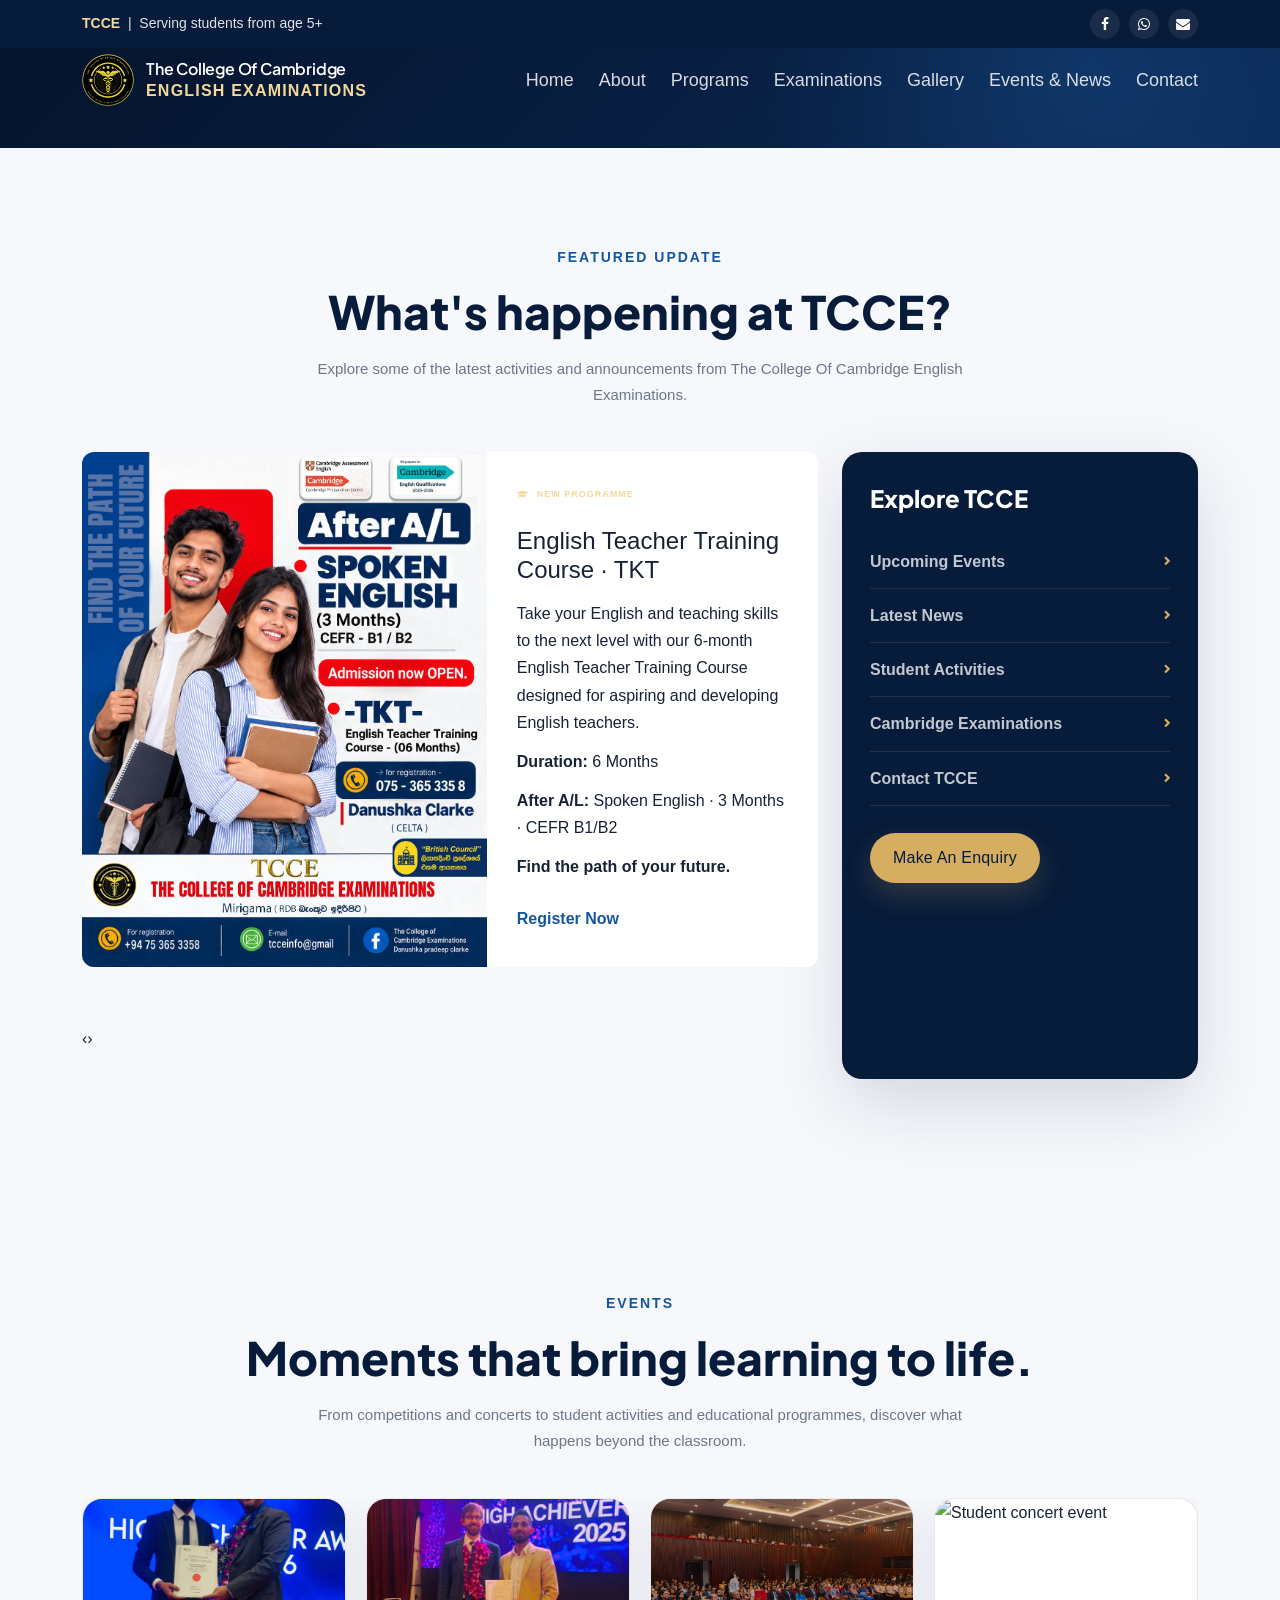
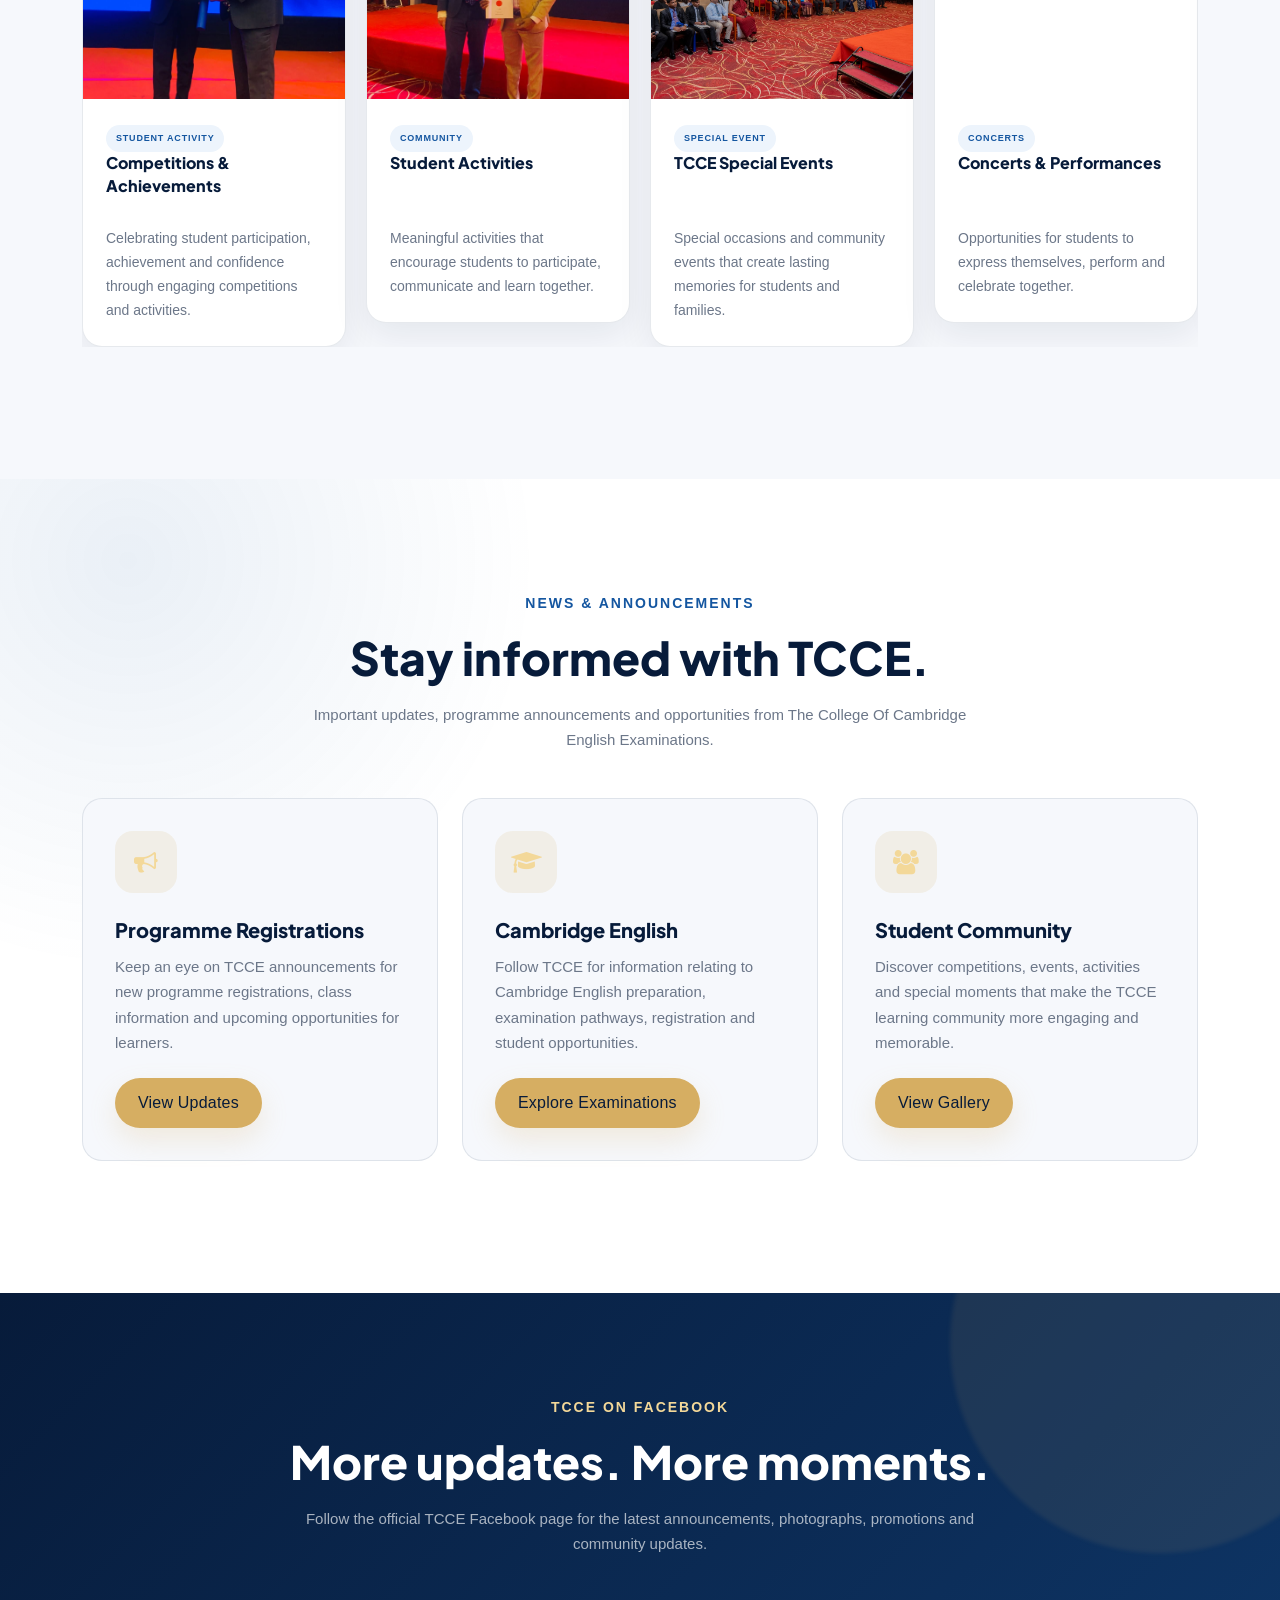
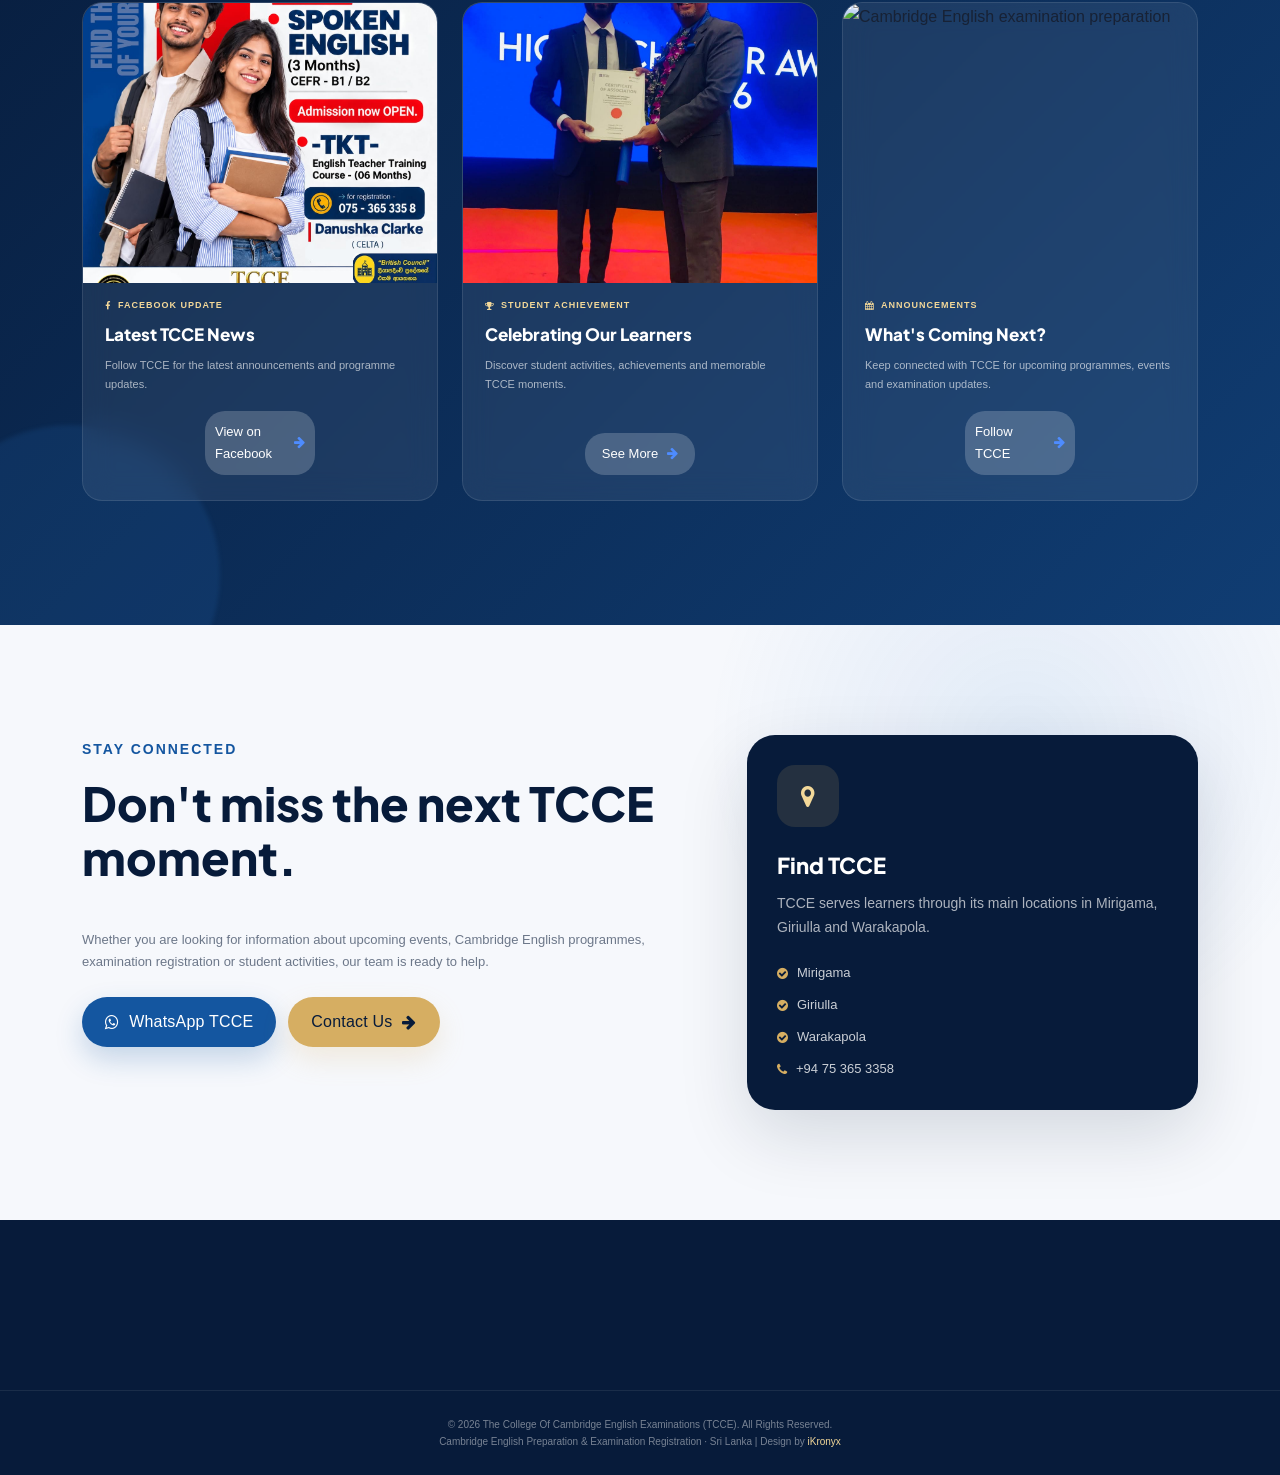
==== event-news.html @ 03261f12 "update-deploy-2" ====
<!doctype html>
<html lang="en">
  <head>
    <meta charset="UTF-8" />

    <meta
      name="viewport"
      content="width=device-width, initial-scale=1, shrink-to-fit=no"
    />

    <meta
      name="description"
      content="Latest events, news, announcements and activities from The College Of Cambridge English Examinations (TCCE), Sri Lanka."
    />

    <meta
      name="keywords"
      content="TCCE events, TCCE news, Cambridge English Sri Lanka, Cambridge examinations Mirigama, TCCE events Sri Lanka"
    />

    <meta
      name="author"
      content="The College Of Cambridge English Examinations"
    />

    <meta
      property="og:title"
      content="Events & News | The College Of Cambridge English Examinations"
    />

    <meta
      property="og:description"
      content="Stay updated with the latest TCCE events, announcements, student activities and Cambridge English examination news."
    />

    <meta property="og:type" content="website" />

    <meta property="og:url" content="https://tcce.lk/events-news.html" />

    <title>Events & News | The College Of Cambridge English Examinations</title>

    <!-- Google Font -->
    <link
      href="https://fonts.googleapis.com/css2?family=Manrope:wght@400;500;600;700;800&family=Plus+Jakarta+Sans:wght@500;600;700;800&display=swap"
      rel="stylesheet"
    />

    <!-- Bootstrap -->
    <link href="css/bootstrap.min.css" rel="stylesheet" />

    <!-- Font Awesome -->
    <link rel="stylesheet" href="css/fontawesome.css" />

    <!-- Owl Carousel -->
    <link rel="stylesheet" href="css/owl.css" />

    <!-- Lightbox -->
    <link rel="stylesheet" href="css/lightbox.css" />

    <!-- Existing TCCE Styles -->
    <link rel="stylesheet" href="css/style.css" />
  </head>

  <body>
    <!-- =========================================================
     TOP BAR
========================================================= -->

    <div class="sub-header">
      <div class="container">
        <div class="row align-items-center">
          <div class="col-lg-8 col-sm-8">
            <div class="left-content">
              <p>
                <strong>TCCE</strong>
                &nbsp;|&nbsp; Serving students from age 5+
              </p>
            </div>
          </div>

          <div class="col-lg-4 col-sm-4">
            <div class="right-icons">
              <ul>
                <li>
                  <a
                    href="https://www.facebook.com/p/The-College-Of-Cambridge-English-Examinations-100087502778471/"
                    target="_blank"
                    aria-label="Facebook"
                  >
                    <i class="fa fa-facebook"></i>
                  </a>
                </li>

                <li>
                  <a
                    href="https://wa.me/94753653358"
                    target="_blank"
                    aria-label="WhatsApp"
                  >
                    <i class="fa fa-whatsapp"></i>
                  </a>
                </li>

                <li>
                  <a href="mailto:info@tcce.lk" aria-label="Email">
                    <i class="fa fa-envelope"></i>
                  </a>
                </li>
              </ul>
            </div>
          </div>
        </div>
      </div>
    </div>

    <!-- =========================================================
     HEADER
========================================================= -->

    <header class="header-area header-sticky">
      <div class="container">
        <div class="row">
          <div class="col-12">
            <nav class="main-nav">
              <a href="index.html#top" class="logo">
                <img src="images/tcce-logo.png" alt="TCCE Logo" />

                <span class="logo-text">
                  <strong>The College Of Cambridge</strong>
                  <span>English Examinations</span>
                </span>
              </a>

              <ul class="nav">
                <li>
                  <a href="index.html#top">Home</a>
                </li>

                <li>
                  <a href="index.html#about">About</a>
                </li>

                <li>
                  <a href="index.html#programs">Programs</a>
                </li>

                <li>
                  <a href="index.html#examinations">Examinations</a>
                </li>

                <li>
                  <a href="index.html#gallery">Gallery</a>
                </li>

                <li>
                  <a href="event-news.html" class="active"> Events & News </a>
                </li>

                <li>
                  <a href="index.html#contact">Contact</a>
                </li>
              </ul>

              <a class="menu-trigger">
                <span>Menu</span>
              </a>
            </nav>
          </div>
        </div>
      </div>
    </header>

    <!-- =========================================================
     PAGE HERO
========================================================= -->

    <section class="section main-banner-secondary" id="top" data-section="top">
      <div class="video-overlay header-text">
        <div class="container">
          <div class="row">
            <div class="col-lg-12">
              <div class="caption"></div>
            </div>
          </div>
        </div>
      </div>
    </section>

    <!-- =========================================================
     FEATURE STRIP
========================================================= -->

    <!-- =========================================================
     FEATURED UPDATE
========================================================= -->

    <section class="upcoming-meetings" id="featured">
      <div class="container">
        <div class="row">
          <div class="col-lg-12">
            <div class="section-heading center-heading">
              <div class="eyebrow">Featured Update</div>

              <h2>What's happening at TCCE?</h2>

              <p>
                Explore some of the latest activities and announcements from The
                College Of Cambridge English Examinations.
              </p>
            </div>
          </div>

          <div class="col-lg-12">
            <div class="row">
              <div class="col-lg-8">
                <div class="promo-carousel owl-carousel">
                  <!-- Slide 1 -->
                  <div class="promo-carousel-item">
                    <div class="promo-carousel-image">
                      <img
                        src="images/for-you-1.jpg"
                        alt="English Teacher Training Course TKT"
                      />
                    </div>

                    <div class="promo-carousel-content">
                      <div class="promo-badge">
                        <i class="fa fa-graduation-cap"></i>
                        New Programme
                      </div>

                      <h4>English Teacher Training Course · TKT</h4>

                      <p>
                        Take your English and teaching skills to the next level
                        with our 6-month English Teacher Training Course
                        designed for aspiring and developing English teachers.
                      </p>

                      <p><strong>Duration:</strong> 6 Months</p>

                      <p>
                        <strong>After A/L:</strong> Spoken English · 3 Months ·
                        CEFR B1/B2
                      </p>

                      <p>
                        <strong>Find the path of your future.</strong>
                      </p>

                      <a
                        class="facebook-button-event"
                        href="https://wa.me/94753653358?text=Hi%20TCCE%2C%20I%20am%20interested%20in%20the%20English%20Teacher%20Training%20Course%20TKT."
                        target="_blank"
                      >
                        Register Now
                      </a>
                    </div>
                  </div>

                  <!-- Slide 2 -->
                  <div class="promo-carousel-item">
                    <div class="promo-carousel-image">
                      <img
                        src="images/for-you-2.jpg"
                        alt="2026 Cambridge English Assessment registrations"
                      />
                    </div>

                    <div class="promo-carousel-content">
                      <div class="promo-badge">
                        <i class="fa fa-certificate"></i>
                        2026 Registrations
                      </div>

                      <h4>2026 Cambridge English Assessment</h4>

                      <p>
                        <strong>New Registrations Now Open!</strong>
                      </p>

                      <p>
                        Give your child the perfect start with Cambridge English
                        programmes from age 5 and above.
                      </p>

                      <p>
                        We make learning English fun, engaging, and effective
                        with proven teaching methods that build confidence and
                        skills for life.
                      </p>

                      <a
                        class="facebook-button-event"
                        href="https://wa.me/94753653358?text=Hi%20TCCE%2C%20I%20would%20like%20to%20register%20for%20the%202026%20Cambridge%20English%20Assessment."
                        target="_blank"
                      >
                        Register Now
                      </a>
                    </div>
                  </div>

                  <!-- Slide 3 -->
                  <div class="promo-carousel-item">
                    <div class="promo-carousel-image">
                      <img
                        src="images/for-you-3.jpg"
                        alt="Cambridge Exam Specialist"
                      />
                    </div>

                    <div class="promo-carousel-content">
                      <div class="promo-badge">
                        <i class="fa fa-star"></i>
                        Cambridge Exam Specialist
                      </div>

                      <h4>Cambridge Exam Specialist</h4>

                      <p>Over 10 years teaching FCE, CAE and CPE</p>

                      <p>Free grammar hacks &amp; speaking drills</p>

                      <p>Join my next masterclass!</p>

                      <p>Unlock Cambridge Success</p>

                      <a
                        class="facebook-button-event"
                        href="https://wa.me/94753653358?text=Hi%20TCCE%2C%20I%20am%20interested%20in%20the%20Cambridge%20Exam%20Specialist%20masterclass."
                        target="_blank"
                      >
                        Register Now
                      </a>
                    </div>
                  </div>
                </div>
              </div>

              <div class="col-lg-4">
                <div class="categories">
                  <h4>Explore TCCE</h4>

                  <ul>
                    <li>
                      <a href="#events">Upcoming Events</a>
                    </li>

                    <li>
                      <a href="#news">Latest News</a>
                    </li>

                    <li>
                      <a href="index.html#gallery">Student Activities</a>
                    </li>

                    <li>
                      <a href="index.html#examinations">
                        Cambridge Examinations
                      </a>
                    </li>

                    <li>
                      <a href="index.html#contact"> Contact TCCE </a>
                    </li>
                  </ul>

                  <div class="main-button-yellow">
                    <a href="index.html#contact"> Make An Enquiry </a>
                  </div>
                </div>
              </div>
            </div>
          </div>
        </div>
      </div>
    </section>

    <!-- =========================================================
     EVENTS
========================================================= -->

    <section class="our-courses" id="events">
      <div class="container">
        <div class="row">
          <div class="col-lg-12">
            <div class="section-heading center-heading">
              <div class="eyebrow">Events</div>

              <h2>Moments that bring learning to life.</h2>

              <p>
                From competitions and concerts to student activities and
                educational programmes, discover what happens beyond the
                classroom.
              </p>
            </div>
          </div>

          <div class="col-lg-12">
            <div class="owl-courses-item owl-carousel">
              <!-- Event 01 -->

              <div class="item">
                <img
                  src="images/img-achive-1.jpg"
                  alt="TCCE student competition"
                />

                <div class="down-content">
                  <span class="course-tag"> Student Activity </span>

                  <h4>Competitions & Achievements</h4>

                  <p class="course-description">
                    Celebrating student participation, achievement and
                    confidence through engaging competitions and activities.
                  </p>
                </div>
              </div>

              <!-- Event 02 -->

              <div class="item">
                <img
                  src="images/image-achive-2.jpg"
                  alt="TCCE student activity"
                />

                <div class="down-content">
                  <span class="course-tag"> Community </span>

                  <h4>Student Activities</h4>

                  <p class="course-description">
                    Meaningful activities that encourage students to
                    participate, communicate and learn together.
                  </p>
                </div>
              </div>

              <!-- Event 03 -->

              <div class="item">
                <img src="images/img-achive-3.jpg" alt="TCCE special event" />

                <div class="down-content">
                  <span class="course-tag"> Special Event </span>

                  <h4>TCCE Special Events</h4>

                  <p class="course-description">
                    Special occasions and community events that create lasting
                    memories for students and families.
                  </p>
                </div>
              </div>

              <!-- Event 04 -->

              <div class="item">
                <img
                  src="https://images.unsplash.com/photo-1506157786151-b8491531f063?auto=format&fit=crop&w=1000&q=85"
                  alt="Student concert event"
                />

                <div class="down-content">
                  <span class="course-tag"> Concerts </span>

                  <h4>Concerts & Performances</h4>

                  <p class="course-description">
                    Opportunities for students to express themselves, perform
                    and celebrate together.
                  </p>
                </div>
              </div>

              <!-- Event 05 -->

              <div class="item">
                <img
                  src="https://images.unsplash.com/photo-1524368535928-5b5e00ddc76b?auto=format&fit=crop&w=1000&q=85"
                  alt="TCCE student event"
                />

                <div class="down-content">
                  <span class="course-tag"> Activities </span>

                  <h4>Learning Beyond Class</h4>

                  <p class="course-description">
                    Interactive experiences that complement classroom learning
                    and encourage confidence.
                  </p>
                </div>
              </div>
            </div>
          </div>
        </div>
      </div>
    </section>

    <!-- =========================================================
     NEWS
========================================================= -->

    <section class="apply-now" id="news">
      <div class="container">
        <div class="row">
          <div class="col-lg-12">
            <div class="section-heading center-heading">
              <div class="eyebrow">News & Announcements</div>

              <h2>Stay informed with TCCE.</h2>

              <p>
                Important updates, programme announcements and opportunities
                from The College Of Cambridge English Examinations.
              </p>
            </div>
          </div>

          <!-- News 01 -->

          <div class="col-lg-4">
            <div class="item">
              <div class="achievement-icon">
                <i class="fa fa-bullhorn"></i>
              </div>

              <h3>Programme Registrations</h3>

              <p>
                Keep an eye on TCCE announcements for new programme
                registrations, class information and upcoming opportunities for
                learners.
              </p>

              <div class="main-button-yellow">
                <a
                  href="https://www.facebook.com/p/The-College-Of-Cambridge-English-Examinations-100087502778471/"
                  target="_blank"
                >
                  View Updates
                </a>
              </div>
            </div>
          </div>

          <!-- News 02 -->

          <div class="col-lg-4">
            <div class="item">
              <div class="achievement-icon">
                <i class="fa fa-graduation-cap"></i>
              </div>

              <h3>Cambridge English</h3>

              <p>
                Follow TCCE for information relating to Cambridge English
                preparation, examination pathways, registration and student
                opportunities.
              </p>

              <div class="main-button-yellow">
                <a href="index.html#examinations"> Explore Examinations </a>
              </div>
            </div>
          </div>

          <!-- News 03 -->

          <div class="col-lg-4">
            <div class="item">
              <div class="achievement-icon">
                <i class="fa fa-users"></i>
              </div>

              <h3>Student Community</h3>

              <p>
                Discover competitions, events, activities and special moments
                that make the TCCE learning community more engaging and
                memorable.
              </p>

              <div class="main-button-yellow">
                <a href="index.html#gallery"> View Gallery </a>
              </div>
            </div>
          </div>
        </div>
      </div>
    </section>

    <!-- =========================================================
     FACEBOOK UPDATES
========================================================= -->

    <section class="facebook-promo">
      <div class="container">
        <div class="row">
          <div class="col-lg-12">
            <div class="section-heading center-heading">
              <div class="eyebrow" style="color: #f3d899">TCCE On Facebook</div>

              <h2>More updates. More moments.</h2>

              <p>
                Follow the official TCCE Facebook page for the latest
                announcements, photographs, promotions and community updates.
              </p>
            </div>
          </div>

          <!-- Facebook Card 01 -->

          <div class="col-lg-4 mb-4">
            <div class="promo-card">
              <div class="promo-card-image">
                <img src="images/fb-post.jpg" alt="TCCE Facebook update" />
              </div>

              <div class="promo-card-content">
                <div class="promo-badge">
                  <i class="fa fa-facebook"></i>
                  Facebook Update
                </div>

                <h4>Latest TCCE News</h4>

                <p>
                  Follow TCCE for the latest announcements and programme
                  updates.
                </p>

                <a
                  class="facebook-button"
                  href="https://www.facebook.com/p/The-College-Of-Cambridge-English-Examinations-100087502778471/"
                  target="_blank"
                >
                  View on Facebook
                  <i class="fa fa-arrow-right"></i>
                </a>
              </div>
            </div>
          </div>

          <!-- Facebook Card 02 -->

          <div class="col-lg-4 mb-4">
            <div class="promo-card">
              <div class="promo-card-image">
                <img
                  src="images/img-achive-1.jpg"
                  alt="TCCE student achievement"
                />
              </div>

              <div class="promo-card-content">
                <div class="promo-badge">
                  <i class="fa fa-trophy"></i>
                  Student Achievement
                </div>

                <h4>Celebrating Our Learners</h4>

                <p>
                  Discover student activities, achievements and memorable TCCE
                  moments.
                </p>

                <a
                  class="facebook-button"
                  href="https://www.facebook.com/p/The-College-Of-Cambridge-English-Examinations-100087502778471/"
                  target="_blank"
                >
                  See More
                  <i class="fa fa-arrow-right"></i>
                </a>
              </div>
            </div>
          </div>

          <!-- Facebook Card 03 -->

          <div class="col-lg-4 mb-4">
            <div class="promo-card">
              <div class="promo-card-image">
                <img
                  src="https://images.unsplash.com/photo-1434030216411-0b793f4b4173?auto=format&fit=crop&w=1000&q=85"
                  alt="Cambridge English examination preparation"
                />
              </div>

              <div class="promo-card-content">
                <div class="promo-badge">
                  <i class="fa fa-calendar"></i>
                  Announcements
                </div>

                <h4>What's Coming Next?</h4>

                <p>
                  Keep connected with TCCE for upcoming programmes, events and
                  examination updates.
                </p>

                <a
                  class="facebook-button"
                  href="https://www.facebook.com/p/The-College-Of-Cambridge-English-Examinations-100087502778471/"
                  target="_blank"
                >
                  Follow TCCE
                  <i class="fa fa-arrow-right"></i>
                </a>
              </div>
            </div>
          </div>
        </div>
      </div>
    </section>

    <!-- =========================================================
     CTA / CONTACT
========================================================= -->

    <section class="our-facts">
      <div class="container">
        <div class="row">
          <div class="col-lg-7">
            <div class="facts-intro">
              <div class="section-heading">
                <div class="eyebrow">Stay Connected</div>

                <h2>Don't miss the next TCCE moment.</h2>
              </div>

              <p>
                Whether you are looking for information about upcoming events,
                Cambridge English programmes, examination registration or
                student activities, our team is ready to help.
              </p>

              <div class="hero-buttons mt-4">
                <a
                  href="https://wa.me/94753653358"
                  target="_blank"
                  class="primary-btn"
                >
                  <i class="fa fa-whatsapp"></i>
                  WhatsApp TCCE
                </a>

                <a href="index.html#contact" class="secondary-btn">
                  Contact Us
                  <i class="fa fa-arrow-right"></i>
                </a>
              </div>
            </div>
          </div>

          <div class="col-lg-5 align-self-center">
            <div class="achievement-card">
              <div class="achievement-icon">
                <i class="fa fa-map-marker"></i>
              </div>

              <h3>Find TCCE</h3>

              <p>
                TCCE serves learners through its main locations in Mirigama,
                Giriulla and Warakapola.
              </p>

              <div class="achievement-points">
                <div class="achievement-point">
                  <i class="fa fa-check-circle"></i>
                  <span>Mirigama</span>
                </div>

                <div class="achievement-point">
                  <i class="fa fa-check-circle"></i>
                  <span>Giriulla</span>
                </div>

                <div class="achievement-point">
                  <i class="fa fa-check-circle"></i>
                  <span>Warakapola</span>
                </div>

                <div class="achievement-point">
                  <i class="fa fa-phone"></i>
                  <span>+94 75 365 3358</span>
                </div>
              </div>
            </div>
          </div>
        </div>
      </div>
    </section>

    <!-- =========================================================
     FOOTER
========================================================= -->

    <section class="contact-us">
      <div class="footer">
        <div class="container">
          <p>
            © 2026 The College Of Cambridge English Examinations (TCCE). All
            Rights Reserved.
            <br />
            Cambridge English Preparation & Examination Registration · Sri Lanka
            | Design by
            <a href="https://ikronyx.com" target="_blank"> iKronyx</a>
          </p>
        </div>
      </div>
    </section>

    <!-- =========================================================
     FLOATING FACEBOOK PROMOTION
========================================================= -->

    <!-- =========================================================
     SCRIPTS
========================================================= -->

    <script src="js/jquery.min.js"></script>
    <script src="vendor/bootstrap/js/bootstrap.bundle.min.js"></script>
    <script src="js/owl-carousel.js"></script>
    <script src="js/lightbox.js"></script>
    <script src="js/main.js"></script>
  </body>
</html>
---- css/style.css ----
:root {
  --navy: #071b3a;
  --navy-2: #0c2d5a;
  --blue: #1456a0;
  --blue-light: #2d79ce;
  --gold: #d6ae62;
  --gold-light: #f3d899;
  --white: #ffffff;
  --off-white: #f6f8fc;
  --text: #182235;
  --muted: #6c7789;
  --border: rgba(13, 42, 81, 0.1);
  --shadow-sm: 0 12px 35px rgba(9, 25, 53, 0.08);
  --shadow-lg: 0 25px 70px rgba(9, 25, 53, 0.14);
  --radius: 20px;
  --transition: all 0.35s ease;
}

* {
  box-sizing: border-box;
}

html {
  scroll-behavior: smooth;
}

body {
  margin: 0;
  font-family: "Lato", sans-serif;
  font-weight: 400;
  color: var(--text);
  background: var(--white);
  line-height: 1.7;
  overflow-x: hidden;
}

a {
  text-decoration: none;
  transition: var(--transition);
}

img {
  max-width: 100%;
  display: block;
}

button,
input,
textarea {
  font-family: inherit;
}

.container {
  position: relative;
  z-index: 2;
}

/* ----------------------------------
           GLOBAL
        ---------------------------------- */

.section-heading {
  margin-bottom: 45px;
}

.section-heading .eyebrow {
  display: inline-flex;
  align-items: center;
  gap: 10px;
  color: var(--blue);
  font-size: 14px;
  font-weight: 800;
  letter-spacing: 2px;
  text-transform: uppercase;
  margin-bottom: 14px;
}

/* .section-heading .eyebrow::before {
  content: "";
  width: 32px;
  height: 2px;
  background: var(--gold);
} */

.section-heading h2 {
  margin: 0;
  color: var(--navy);
  font-family: "Plus Jakarta Sans", sans-serif;
  font-size: clamp(30px, 5vw, 46px);
  line-height: 1.18;
  font-weight: 800;
}

.section-heading p {
  max-width: 700px;
  color: var(--muted);
  margin: 18px auto 0;
  font-size: 15px;
}

.center-heading {
  text-align: center;
}

.main-button-red,
.main-button-yellow {
  display: inline-block;
}

.main-button-red a,
.main-button-yellow a,
.primary-btn,
.secondary-btn {
  display: inline-flex;
  align-items: center;
  justify-content: center;
  gap: 10px;
  min-height: 50px;
  padding: 0 23px;
  border-radius: 999px;
  font-size: 16px;
  font-weight: 500;
  letter-spacing: 0.2px;
  transition: var(--transition);
}

.main-button-red a,
.primary-btn {
  color: var(--white);
  background: var(--blue);
  box-shadow: 0 12px 28px rgba(20, 86, 160, 0.22);
}

.main-button-red a:hover,
.primary-btn:hover {
  background: var(--navy);
  color: var(--white);
  transform: translateY(-2px);
}

.main-button-yellow a,
.secondary-btn {
  color: var(--navy);
  background: var(--gold);
  box-shadow: 0 12px 28px rgba(214, 174, 98, 0.2);
}

.main-button-yellow a:hover,
.secondary-btn:hover {
  color: var(--navy);
  background: var(--gold-light);
  transform: translateY(-2px);
}

/* ----------------------------------
           TOP BAR
        ---------------------------------- */

.sub-header {
  background: var(--navy);
  color: rgba(255, 255, 255, 0.88);
  padding: 9px 0;
  font-size: 14px;
}

.sub-header .left-content p {
  margin: 0;
}

.sub-header .left-content strong {
  color: var(--gold-light);
}

.sub-header .right-icons {
  text-align: right;
}

.sub-header .right-icons ul {
  list-style: none;
  padding: 0;
  margin: 0;
  display: inline-flex;
  gap: 9px;
}

.sub-header .right-icons li a {
  display: inline-flex;
  align-items: center;
  justify-content: center;
  width: 30px;
  height: 30px;
  border-radius: 50%;
  color: var(--white);
  background: rgba(255, 255, 255, 0.08);
}

.sub-header .right-icons li a:hover {
  background: var(--gold);
  color: var(--navy);
}

/* ----------------------------------
           HEADER
        ---------------------------------- */

.header-area {
  position: absolute;
  left: 0;
  top: 40px;
  width: 100%;
  z-index: 99;
  padding: 14px 0;
  transition: var(--transition);
}

.header-area.sticky {
  position: fixed;
  top: 0;
  background: rgba(7, 27, 58, 0.96);
  backdrop-filter: blur(14px);
  box-shadow: 0 10px 30px rgba(0, 0, 0, 0.1);
}

.main-nav {
  display: flex;
  align-items: center;
  justify-content: space-between;
}

.main-nav .logo {
  display: flex;
  align-items: center;
  gap: 12px;
  flex-shrink: 0;
  color: var(--white);
}

.main-nav .logo img {
  width: 52px;
  height: 52px;
  object-fit: contain;
  display: block;
}

.main-nav .logo-text {
  display: flex;
  flex-direction: column;
  line-height: 1.15;
}

.main-nav .logo-text strong {
  color: var(--white);
  font-family: "Plus Jakarta Sans", sans-serif;
  font-size: 16px;
  font-weight: 600;
  letter-spacing: -0.2px;
}

.main-nav .logo-text span {
  margin-top: 4px;
  color: var(--gold-light);
  font-size: 16px;
  font-weight: 600;
  letter-spacing: 1.2px;
  text-transform: uppercase;
}

.main-nav .logo small {
  color: var(--gold-light);
  font-size: 8px;
  font-weight: 800;
  letter-spacing: 1.6px;
  text-transform: uppercase;
  margin-top: 5px;
}

.main-nav .nav {
  display: flex;
  align-items: center;
  gap: 25px;
  margin: 0;
}

.main-nav .nav li {
  position: relative;
  list-style: none;
}

.main-nav .nav li a {
  color: rgba(255, 255, 255, 0.84);
  font-size: 18px;
  font-weight: 500;
  padding: 9px 0;
}

.main-nav .nav li a:hover,
.main-nav .nav li a.active {
  color: var(--white);
}

.main-nav .nav li a.active::after {
  content: "";
  position: absolute;
  bottom: 0;
  left: 0;
  width: 20px;
  height: 2px;
  border-radius: 999px;
  background: var(--gold);
}

.menu-trigger {
  display: none;
  color: var(--white);
  cursor: pointer;
}

/* ----------------------------------
           HERO
        ---------------------------------- */

.main-banner {
  position: relative;
  min-height: 760px;
  display: flex;
  align-items: center;
  overflow: hidden;
  background:
    radial-gradient(
      circle at 85% 20%,
      rgba(45, 121, 206, 0.22),
      transparent 30%
    ),
    linear-gradient(135deg, #06142d, #092854);
}

.main-banner-secondary {
  position: relative;
  min-height: 100px;
  display: flex;
  align-items: center;
  overflow: hidden;
  background:
    radial-gradient(
      circle at 85% 20%,
      rgba(45, 121, 206, 0.22),
      transparent 30%
    ),
    linear-gradient(135deg, #06142d, #092854);
}

.main-banner #bg-video {
  position: absolute;
  inset: 0;
  width: 100%;
  height: 100%;
  object-fit: cover;
  opacity: 0.38;
}

.main-banner::after {
  content: "";
  position: absolute;
  inset: 0;
  background: linear-gradient(
    90deg,
    rgba(5, 19, 43, 0.92) 0%,
    rgba(5, 19, 43, 0.72) 46%,
    rgba(5, 19, 43, 0.28) 100%
  );
  z-index: 1;
}

.video-overlay {
  position: relative;
  width: 100%;
  z-index: 2;
  padding-top: 70px;
}

.hero-badge {
  display: inline-flex;
  align-items: center;
  gap: 10px;
  padding: 8px 14px;
  border: 1px solid rgba(255, 255, 255, 0.18);
  border-radius: 999px;
  background: rgba(255, 255, 255, 0.07);
  color: var(--gold-light);
  font-size: 10px;
  font-weight: 800;
  letter-spacing: 1.4px;
  text-transform: uppercase;
  backdrop-filter: blur(8px);
  margin-bottom: 20px;
}

.hero-badge i {
  color: var(--gold);
}

.caption h6 {
  color: var(--gold-light);
  font-size: 13px;
  font-weight: 800;
  letter-spacing: 2.2px;
  text-transform: uppercase;
  margin-bottom: 16px;
}

.caption h2 {
  color: var(--white);
  font-family: "Plus Jakarta Sans", sans-serif;
  font-size: clamp(40px, 8vw, 78px);
  line-height: 1.02;
  max-width: 880px;
  margin-bottom: 22px;
  font-weight: 800;
  letter-spacing: -2px;
}

.caption h2 span {
  color: var(--gold-light);
}

.caption p {
  color: rgba(255, 255, 255, 0.78);
  max-width: 700px;
  font-size: 16px;
  margin-bottom: 30px;
}

.hero-buttons {
  display: flex;
  flex-wrap: wrap;
  gap: 12px;
}

.hero-meta {
  display: flex;
  flex-wrap: wrap;
  gap: 22px;
  margin-top: 42px;
}

.hero-meta-item {
  display: flex;
  align-items: center;
  gap: 10px;
  color: rgba(255, 255, 255, 0.84);
  font-size: 14px;
  font-weight: 500;
}

.hero-meta-item i {
  color: var(--gold);
  font-size: 14px;
}

/* ----------------------------------
           FEATURE STRIP
        ---------------------------------- */

.services {
  position: relative;
  margin-top: -70px;
  z-index: 5;
  padding-bottom: 25px;
}

.owl-service-item .item {
  background: rgba(255, 255, 255, 0.98);
  border: 1px solid var(--border);
  border-radius: var(--radius);
  padding: 27px 24px;
  min-height: 230px;
  /* box-shadow: var(--shadow-lg); */
  transition: var(--transition);
}

.owl-service-item .item:hover {
  transform: translateY(-6px);
}

.owl-service-item .icon {
  width: 54px;
  height: 54px;
  display: flex;
  align-items: center;
  justify-content: center;
  border-radius: 16px;
  background: #edf4fc;
  margin-bottom: 20px;
}

.owl-service-item .icon i {
  color: var(--blue);
  font-size: 21px;
}

.owl-service-item h4 {
  color: var(--navy);
  font-family: "Plus Jakarta Sans", sans-serif;
  font-size: 18px;
  font-weight: 600;
  margin-bottom: 10px;
}

.owl-service-item p {
  color: var(--muted);
  font-size: 14px;
  margin: 0;
}

/* ----------------------------------
           PROGRAMS
        ---------------------------------- */

.upcoming-meetings {
  padding: 95px 0 105px;
  background: var(--off-white);
}

.categories {
  background: var(--navy);
  color: var(--white);
  border-radius: var(--radius);
  padding: 32px 28px;
  box-shadow: var(--shadow-lg);
  height: 100%;
}

.categories h4 {
  color: var(--white);
  font-family: "Plus Jakarta Sans", sans-serif;
  font-weight: 800;
  margin-bottom: 22px;
}

.categories ul {
  list-style: none;
  margin: 0 0 27px;
  padding: 0;
}

.categories ul li {
  border-bottom: 1px solid rgba(255, 255, 255, 0.1);
}

.categories ul li a {
  display: flex;
  align-items: center;
  justify-content: space-between;
  padding: 13px 0;
  color: rgba(255, 255, 255, 0.76);
  font-size: 16px;
  font-weight: 600;
}

.categories ul li a::after {
  content: "\f054";
  font-family: FontAwesome;
  color: var(--gold);
  font-size: 9px;
}

.categories ul li a:hover {
  color: var(--white);
  padding-left: 4px;
}

.meeting-item {
  height: 100%;
  background: var(--white);
  border-radius: var(--radius);
  overflow: hidden;
  box-shadow: var(--shadow-sm);
  border: 1px solid var(--border);
  transition: var(--transition);
}

.meeting-item:hover {
  transform: translateY(-6px);
  box-shadow: var(--shadow-lg);
}

.meeting-item .thumb {
  position: relative;
  height: 220px;
  overflow: hidden;
}

.meeting-item .thumb img {
  width: 100%;
  height: 100%;
  object-fit: cover;
  transition: transform 0.6s ease;
}

.meeting-item:hover .thumb img {
  transform: scale(1.05);
}

.meeting-item .price {
  position: absolute;
  left: 16px;
  top: 16px;
  z-index: 2;
  padding: 8px 12px;
  border-radius: 999px;
  background: rgba(7, 27, 58, 0.88);
  color: var(--gold-light);
  font-size: 11px;
  font-weight: 800;
}

.meeting-item .price span {
  display: none;
}

.meeting-item .price::after {
  content: "CAMBRIDGE";
}

.meeting-item .down-content {
  position: relative;
  padding: 25px;
}

.meeting-item .date {
  position: absolute;
  right: 18px;
  top: -31px;
  width: 60px;
  height: 60px;
  background: var(--gold);
  border-radius: 16px;
  display: flex;
  align-items: center;
  justify-content: center;
  text-align: center;
  box-shadow: 0 10px 20px rgba(214, 174, 98, 0.25);
}

.meeting-item .date h6 {
  margin: 0;
  color: var(--navy);
  font-size: 8px;
  font-weight: 800;
  text-transform: uppercase;
}

.meeting-item .date h6 span {
  display: block;
  font-size: 18px;
  line-height: 1;
  margin-top: 2px;
}

.meeting-item h4 {
  color: var(--navy);
  font-family: "Plus Jakarta Sans", sans-serif;
  font-size: 18px;
  /* line-height: 1; */
  font-weight: 600;
  margin-bottom: 10px;
}

.meeting-item p {
  margin: 0;
  color: var(--muted);
  font-size: 14px;
}

/* ----------------------------------
           ABOUT / WHY TCCE
        ---------------------------------- */

.apply-now {
  position: relative;
  padding: 110px 0;
  background:
    radial-gradient(
      circle at 10% 10%,
      rgba(20, 86, 160, 0.09),
      transparent 30%
    ),
    #ffffff;
}

.apply-now .item {
  background: var(--off-white);
  border: 1px solid var(--border);
  border-radius: var(--radius);
  padding: 32px;
  margin-bottom: 22px;
}

.apply-now .item h3 {
  color: var(--navy);
  font-family: "Plus Jakarta Sans", sans-serif;
  font-size: 20px;
  font-weight: 800;
  margin-bottom: 12px;
}

.apply-now .item p {
  color: var(--muted);
  font-size: 15px;
  margin-bottom: 22px;
}

.about-highlight {
  display: grid;
  grid-template-columns: repeat(2, minmax(0, 1fr));
  gap: 13px;
  margin-top: 20px;
}

.highlight-box {
  background: var(--white);
  border: 1px solid var(--border);
  border-radius: 15px;
  padding: 17px;
}

.highlight-box strong {
  display: block;
  color: var(--navy);
  font-size: 13px;
  font-weight: 700;
  margin-bottom: 3px;
}

.highlight-box span {
  color: var(--muted);
  font-size: 12px;
  line-height: 1rem;
}

.accordions {
  background: var(--navy);
  padding: 18px;
  border-radius: var(--radius);
  box-shadow: var(--shadow-lg);
}

.accordion {
  border-bottom: 1px solid rgba(255, 255, 255, 0.1);
}

.accordion:last-child {
  border-bottom: 0;
}

.accordion-head {
  padding: 21px 7px;
  color: var(--white);
  display: flex;
  justify-content: space-between;
  align-items: center;
  gap: 15px;
  font-size: 16px;
  font-weight: 500;
  cursor: pointer;
}

.accordion-head .icon {
  color: var(--gold);
  transition: var(--transition);
}

.accordion-body {
  display: none;
}

.accordion-body .content {
  padding: 0 7px 22px;
}

.accordion-body p {
  color: rgba(255, 255, 255, 0.67);
  font-size: 14px;
  margin: 0;
}

.accordion.is-open .accordion-head .icon {
  transform: rotate(90deg);
}

/* ----------------------------------
           EXAMS / COURSES
        ---------------------------------- */

.our-courses {
  padding: 105px 0;
  background: var(--off-white);
}

.owl-courses-item .item {
  background: var(--white);
  border-radius: var(--radius);
  overflow: hidden;
  border: 1px solid var(--border);
  box-shadow: var(--shadow-sm);
  transition: var(--transition);
}

.owl-courses-item .item:hover {
  transform: translateY(-5px);
  box-shadow: var(--shadow-lg);
}

.owl-courses-item .item > img {
  width: 100%;
  height: 200px;
  object-fit: cover;
}

.owl-courses-item .down-content {
  padding: 23px;
}

.owl-courses-item h4 {
  min-height: 60px;
  color: var(--navy);
  font-family: "Plus Jakarta Sans", sans-serif;
  font-size: 16px;
  line-height: 1.4;
  font-weight: 800;
  margin-bottom: 15px;
}

.course-tag {
  display: inline-flex;
  align-items: center;
  padding: 6px 10px;
  border-radius: 999px;
  background: #edf4fc;
  color: var(--blue);
  font-size: 9px;
  font-weight: 800;
  text-transform: uppercase;
  letter-spacing: 0.8px;
}

.course-description {
  color: var(--muted);
  font-size: 14px;
  margin: 12px 0 0;
}

/* ----------------------------------
           GALLERY
        ---------------------------------- */

.gallery-section {
  padding: 110px 0;
  background: var(--white);
}

.gallery-album {
  position: relative;
  border-radius: var(--radius);
  overflow: hidden;
  margin-bottom: 28px;
  box-shadow: var(--shadow-sm);
  border: 1px solid var(--border);
  background: var(--navy);
}

.gallery-album-header {
  padding: 22px 23px;
  display: flex;
  align-items: center;
  justify-content: space-between;
  gap: 12px;
}

.gallery-album-header h4 {
  margin: 0;
  color: var(--white);
  font-family: "Plus Jakarta Sans", sans-serif;
  font-size: 16px;
  font-weight: 800;
}

.gallery-album-header span {
  color: var(--gold-light);
  font-size: 10px;
  font-weight: 700;
}

.gallery-grid {
  display: grid;
  grid-template-columns: 1.3fr 0.7fr;
  gap: 3px;
}

.gallery-grid .gallery-image {
  overflow: hidden;
  min-height: 195px;
}

.gallery-grid .gallery-image img {
  width: 100%;
  height: 100%;
  object-fit: cover;
  transition: transform 0.6s ease;
}

.gallery-grid .gallery-image:hover img {
  transform: scale(1.05);
}

.gallery-grid .gallery-stack {
  display: grid;
  grid-template-rows: 1fr 1fr;
  gap: 3px;
}

.gallery-note {
  padding: 14px 20px 20px;
  color: rgba(255, 255, 255, 0.6);
  font-size: 10px;
}

/* ----------------------------------
           FACEBOOK PROMOTIONS
        ---------------------------------- */

.facebook-promo {
  position: relative;
  padding: 100px 0;
  background: linear-gradient(135deg, #071b3a 0%, #103d73 100%);
  overflow: hidden;
}

.facebook-promo::before,
.facebook-promo::after {
  content: "";
  position: absolute;
  border-radius: 50%;
  filter: blur(2px);
}

.facebook-promo::before {
  width: 420px;
  height: 420px;
  background: rgba(214, 174, 98, 0.09);
  top: -160px;
  right: -90px;
}

.facebook-promo::after {
  width: 300px;
  height: 300px;
  background: rgba(45, 121, 206, 0.14);
  bottom: -100px;
  left: -80px;
}

.facebook-promo .section-heading h2 {
  color: var(--white);
}

.facebook-promo .section-heading p {
  color: rgba(255, 255, 255, 0.65);
}

.promo-card {
  height: 100%;
  background: rgba(255, 255, 255, 0.07);
  border: 1px solid rgba(255, 255, 255, 0.1);
  backdrop-filter: blur(14px);
  border-radius: var(--radius);
  overflow: hidden;
  transition: var(--transition);
  display: flex;
  flex-direction: column;
}

.promo-card:hover {
  transform: translateY(-6px);
  border-color: rgba(214, 174, 98, 0.35);
}

.promo-card-image {
  height: 280px;
  overflow: hidden;
}

.promo-card-image img {
  width: 100%;
  height: 100%;
  object-fit: cover;
}

.promo-card-content {
  padding: 15px 22px;
  display: flex;
  flex-direction: column;
  flex: 1;
}

.promo-card-content a {
  display: flex;
  justify-content: center;
  margin-top: auto;
  margin-bottom: 10px;
  background: rgba(255, 255, 255, 0.2);
  margin-left: 100px;
  margin-right: 100px;
  padding: 10px;
  border-radius: var(--radius);
  font: 500;
}

.promo-badge {
  display: inline-flex;
  align-items: center;
  gap: 7px;
  color: var(--gold-light);
  font-size: 9px;
  font-weight: 800;
  letter-spacing: 1px;
  text-transform: uppercase;
  margin-bottom: 10px;
}

.promo-card h4 {
  color: var(--white);
  font-family: "Plus Jakarta Sans", sans-serif;
  font-size: 17px;
  font-weight: 800;
  line-height: 1.35;
  margin-bottom: 10px;
}

.promo-card p {
  color: rgba(255, 255, 255, 0.63);
  font-size: 11px;
  margin-bottom: 17px;
}

.facebook-button {
  display: inline-flex;
  align-items: center;
  gap: 9px;
  color: var(--white);
  font-size: 13px;
}

.facebook-button-event {
  display: inline-flex;
  align-items: end;
  text-align: center;
  gap: 9px;
  color: var(--blue);
  font-size: 16px;
  font-weight: 700;
}

.facebook-button i {
  color: #4e8cff;
}

.facebook-button:hover {
  color: var(--gold-light);
}

/* ----------------------------------
           FACTS
        ---------------------------------- */

.our-facts {
  padding: 110px 0;
  background:
    radial-gradient(
      circle at 80% 20%,
      rgba(45, 121, 206, 0.11),
      transparent 28%
    ),
    var(--off-white);
}

.facts-intro h2 {
  color: var(--navy);
  font-family: "Plus Jakarta Sans", sans-serif;
  font-size: clamp(30px, 5vw, 47px);
  line-height: 1.15;
  font-weight: 800;
  margin-bottom: 20px;
}

.facts-intro p {
  color: var(--muted);
  font-size: 13px;
  max-width: 580px;
}

.count-area-content {
  background: var(--white);
  border: 1px solid var(--border);
  border-radius: 18px;
  padding: 25px;
  margin-bottom: 15px;
  box-shadow: var(--shadow-sm);
}

.count-digit {
  color: var(--navy);
  font-family: "Plus Jakarta Sans", sans-serif;
  font-size: 36px;
  line-height: 1;
  font-weight: 800;
}

.count-title {
  color: var(--muted);
  font-size: 11px;
  font-weight: 700;
  margin-top: 8px;
}

.achievement-card {
  background: var(--navy);
  border-radius: 28px;
  padding: 30px;
  color: var(--white);
  box-shadow: var(--shadow-lg);
}

.achievement-icon {
  width: 62px;
  height: 62px;
  border-radius: 18px;
  background: rgba(214, 174, 98, 0.14);
  color: var(--gold-light);
  display: flex;
  align-items: center;
  justify-content: center;
  font-size: 24px;
  margin-bottom: 25px;
}

.achievement-card h3 {
  color: var(--white);
  font-family: "Plus Jakarta Sans", sans-serif;
  font-size: 22px;
  font-weight: 800;
  margin-bottom: 14px;
}

.achievement-card p {
  color: rgba(255, 255, 255, 0.67);
  font-size: 14px;
  margin-bottom: 22px;
}

.achievement-points {
  display: grid;
  gap: 10px;
}

.achievement-point {
  display: flex;
  align-items: flex-start;
  gap: 9px;
  color: rgba(255, 255, 255, 0.79);
  font-size: 13px;
}

.achievement-point i {
  color: var(--gold);
  margin-top: 5px;
}

/* ----------------------------------
           CONTACT
        ---------------------------------- */

.contact-us {
  position: relative;
  padding: 100px 0 0;
  background: var(--navy);
}

.contact-us .section-heading h2 {
  color: var(--white);
}

.contact-us .section-heading p {
  color: rgba(255, 255, 255, 0.64);
}

.contact-card {
  background: rgba(255, 255, 255, 0.06);
  border: 1px solid rgba(255, 255, 255, 0.1);
  border-radius: 24px;
  padding: 30px;
  margin-bottom: 40px;
}

.contact-card form {
  width: 100%;
}

.contact-card input,
.contact-card textarea {
  width: 100%;
  border: 1px solid rgba(255, 255, 255, 0.12);
  background: rgba(255, 255, 255, 0.06);
  color: var(--white);
  border-radius: 13px;
  padding: 14px 15px;
  outline: none;
  font-size: 11px;
  transition: var(--transition);
}

.contact-card input::placeholder,
.contact-card textarea::placeholder {
  color: rgba(255, 255, 255, 0.4);
}

.contact-card input:focus,
.contact-card textarea:focus {
  border-color: rgba(214, 174, 98, 0.6);
  background: rgba(255, 255, 255, 0.09);
}

.contact-card textarea {
  min-height: 125px;
  resize: vertical;
}

.contact-card fieldset {
  border: 0;
  padding: 0;
  margin: 0 0 13px;
}

.button {
  width: auto;
  border: 0;
  border-radius: 999px;
  min-height: 50px;
  padding: 0 23px;
  color: var(--navy);
  background: var(--gold);
  font-size: 14px;
  font-weight: 800;
  cursor: pointer;
  transition: var(--transition);
}

.button:hover {
  background: var(--gold-light);
  transform: translateY(-2px);
}

.right-info {
  height: 100%;
  background: var(--white);
  border-radius: 24px;
  padding: 30px 26px;
}

.right-info ul {
  list-style: none;
  padding: 0;
  margin: 0;
}

.right-info li {
  padding: 0 0 22px;
  margin-bottom: 22px;
  border-bottom: 1px solid var(--border);
}

.right-info li:last-child {
  border-bottom: 0;
  margin-bottom: 0;
  padding-bottom: 0;
}

.right-info h6 {
  color: var(--blue);
  font-size: 10px;
  font-weight: 800;
  text-transform: uppercase;
  letter-spacing: 1px;
  margin-bottom: 6px;
}

.right-info span,
.right-info a {
  color: var(--navy);
  font-size: 16px;
  font-weight: 400;
  word-break: break-word;
}

.quick-contact-buttons {
  display: flex;
  flex-wrap: wrap;
  gap: 10px;
  margin-top: 22px;
}

.quick-contact-buttons a {
  display: inline-flex;
  align-items: center;
  gap: 8px;
  min-height: 45px;
  padding: 0 15px;
  border-radius: 999px;
  font-size: 10px;
  font-weight: 800;
}

.whatsapp-btn {
  background: #25d366;
  color: white !important;
}

.call-btn {
  background: #edf4fc;
  color: var(--blue) !important;
}

.facebook-btn {
  background: #e9efff;
  color: #1877f2 !important;
}

.footer {
  margin-top: 70px;
  padding: 25px 0;
  border-top: 1px solid rgba(255, 255, 255, 0.08);
  text-align: center;
}

.footer p {
  margin: 0;
  color: rgba(255, 255, 255, 0.45);
  font-size: 10px;
}

.footer a {
  color: var(--gold-light);
}

/* ----------------------------------
           FLOATING FACEBOOK PROMO
        ---------------------------------- */

.floating-promo {
  position: fixed;
  right: 18px;
  bottom: 18px;
  z-index: 9999;
  width: min(350px, calc(100vw - 36px));
  background: var(--white);
  border-radius: 20px;
  overflow: hidden;
  box-shadow: 0 25px 70px rgba(5, 19, 43, 0.28);
  border: 1px solid var(--border);
  transform: translateY(30px);
  opacity: 0;
  pointer-events: none;
  transition: 0.45s ease;
}

.floating-promo.show {
  transform: translateY(0);
  opacity: 1;
  pointer-events: auto;
}

.floating-promo-image {
  position: relative;
  height: 280px;
  overflow: hidden;
}

.floating-promo-image img {
  width: 100%;
  height: 100%;
  object-fit: cover;
}

.promo-close {
  position: absolute;
  top: 9px;
  right: 9px;
  width: 29px;
  height: 29px;
  border: 0;
  border-radius: 50%;
  background: rgba(0, 0, 0, 0.52);
  color: white;
  cursor: pointer;
}

.floating-promo-content {
  padding: 17px;
}

.floating-promo-content small {
  color: var(--blue);
  font-size: 9px;
  font-weight: 800;
  letter-spacing: 1px;
  text-transform: uppercase;
}

.floating-promo-content h4 {
  color: var(--navy);
  font-family: "Plus Jakarta Sans", sans-serif;
  font-size: 16px;
  line-height: 1.35;
  font-weight: 800;
  margin: 5px 0 7px;
}

.floating-promo-content p {
  color: var(--muted);
  font-size: 10px;
  margin: 0 0 13px;
}

.floating-promo-content a {
  display: inline-flex;
  align-items: center;
  gap: 8px;
  color: #1877f2;
  font-size: 10px;
  font-weight: 800;
}

/* ----------------------------------
           RESPONSIVE
        ---------------------------------- */

@media (max-width: 991px) {
  .header-area {
    top: 38px;
  }

  .main-nav .nav {
    display: none;
    position: absolute;
    left: 15px;
    right: 15px;
    top: calc(100% + 9px);
    padding: 12px;
    border-radius: 18px;
    background: rgba(7, 27, 58, 0.98);
    box-shadow: var(--shadow-lg);
    flex-direction: column;
    align-items: stretch;
    gap: 0;
  }

  .main-nav .nav.mobile-open {
    display: flex;
  }

  .main-nav .nav li a {
    display: block;
    padding: 13px 14px;
  }

  .main-nav .nav li a.active::after {
    display: none;
  }

  .menu-trigger {
    display: flex;
    align-items: center;
    gap: 8px;
    font-size: 14px;
    font-weight: 800;
  }

  .menu-trigger::before {
    content: "\f0c9";
    font-family: FontAwesome;
    font-size: 18px;
  }

  .video-overlay {
    padding-top: 80px;
  }

  .main-banner {
    min-height: 720px;
  }

  .main-banner-secondary {
    min-height: 220px;
  }

  .services {
    margin-top: -45px;
  }

  .upcoming-meetings,
  .apply-now,
  .our-courses,
  .gallery-section,
  .facebook-promo,
  .our-facts {
    padding-top: 80px;
    padding-bottom: 80px;
  }
}

@media (max-width: 767px) {
  .sub-header {
    padding: 7px 0;
  }

  .sub-header .left-content {
    text-align: center;
    margin-bottom: 5px;
  }

  .sub-header .right-icons {
    text-align: center;
  }

  .header-area {
    top: 62px;
  }

  .main-nav .logo {
    gap: 9px;
    max-width: 235px;
  }

  .main-nav .logo img {
    width: 45px;
    height: 45px;
  }

  .main-nav .logo-text strong {
    font-size: 11px;
  }

  .main-nav .logo-text span {
    font-size: 7px;
    letter-spacing: 0.9px;
  }

  .caption h2 {
    font-size: 43px;
    letter-spacing: -1.5px;
  }

  .caption p {
    font-size: 13px;
  }

  .hero-meta {
    gap: 12px 20px;
  }

  .about-highlight {
    grid-template-columns: 1fr;
  }

  .gallery-grid {
    grid-template-columns: 1fr;
  }

  .gallery-grid .gallery-stack {
    grid-template-columns: 1fr 1fr;
    grid-template-rows: 170px;
  }

  .gallery-grid .gallery-image {
    min-height: 220px;
  }

  .floating-promo {
    right: 12px;
    bottom: 12px;
    width: calc(100vw - 24px);
  }
}

@media (max-width: 575px) {
  .main-banner {
    min-height: 680px;
  }
  .main-banner-secondary {
    min-height: 200px;
  }

  .main-button-red a,
  .main-button-yellow a,
  .primary-btn,
  .secondary-btn {
    width: 100%;
  }

  .hero-buttons {
    flex-direction: column;
  }

  .section-heading {
    margin-bottom: 32px;
  }

  .right-info {
    margin-top: 25px;
  }

  .owl-service-item .item {
    min-height: 205px;
  }
}

.promo-carousel {
  position: relative;
  width: 100%;
}

.promo-carousel-item {
  display: flex;
  width: 100%;
  min-height: 420px;
  background: #fff;
  border-radius: 12px;
  overflow: hidden;
}

.promo-carousel-image {
  width: 55%;
  flex-shrink: 0;
}

.promo-carousel-image img {
  width: 100%;
  height: 100%;
  min-height: 420px;
  object-fit: cover;
  display: block;
}

.promo-carousel-content {
  width: 45%;
  padding: 35px 30px;
  display: flex;
  flex-direction: column;
  justify-content: center;
}

.promo-carousel-content h4 {
  margin: 15px 0;
}

.promo-carousel-content p {
  margin-bottom: 12px;
}

.promo-carousel-content .facebook-button-event {
  align-self: flex-start;
  margin-top: 12px;
}

/* Mobile */
@media (max-width: 767px) {
  .promo-carousel-item {
    flex-direction: column;
    min-height: auto;
  }

  .promo-carousel-image {
    width: 100%;
  }

  .promo-carousel-image img {
    width: 100%;
    height: auto;
    min-height: 0;
    aspect-ratio: 16 / 10;
    object-fit: cover;
  }

  .promo-carousel-content {
    width: 100%;
    padding: 25px 22px 28px;
  }

  .promo-carousel-content .facebook-button-event {
    align-self: center;
  }
}
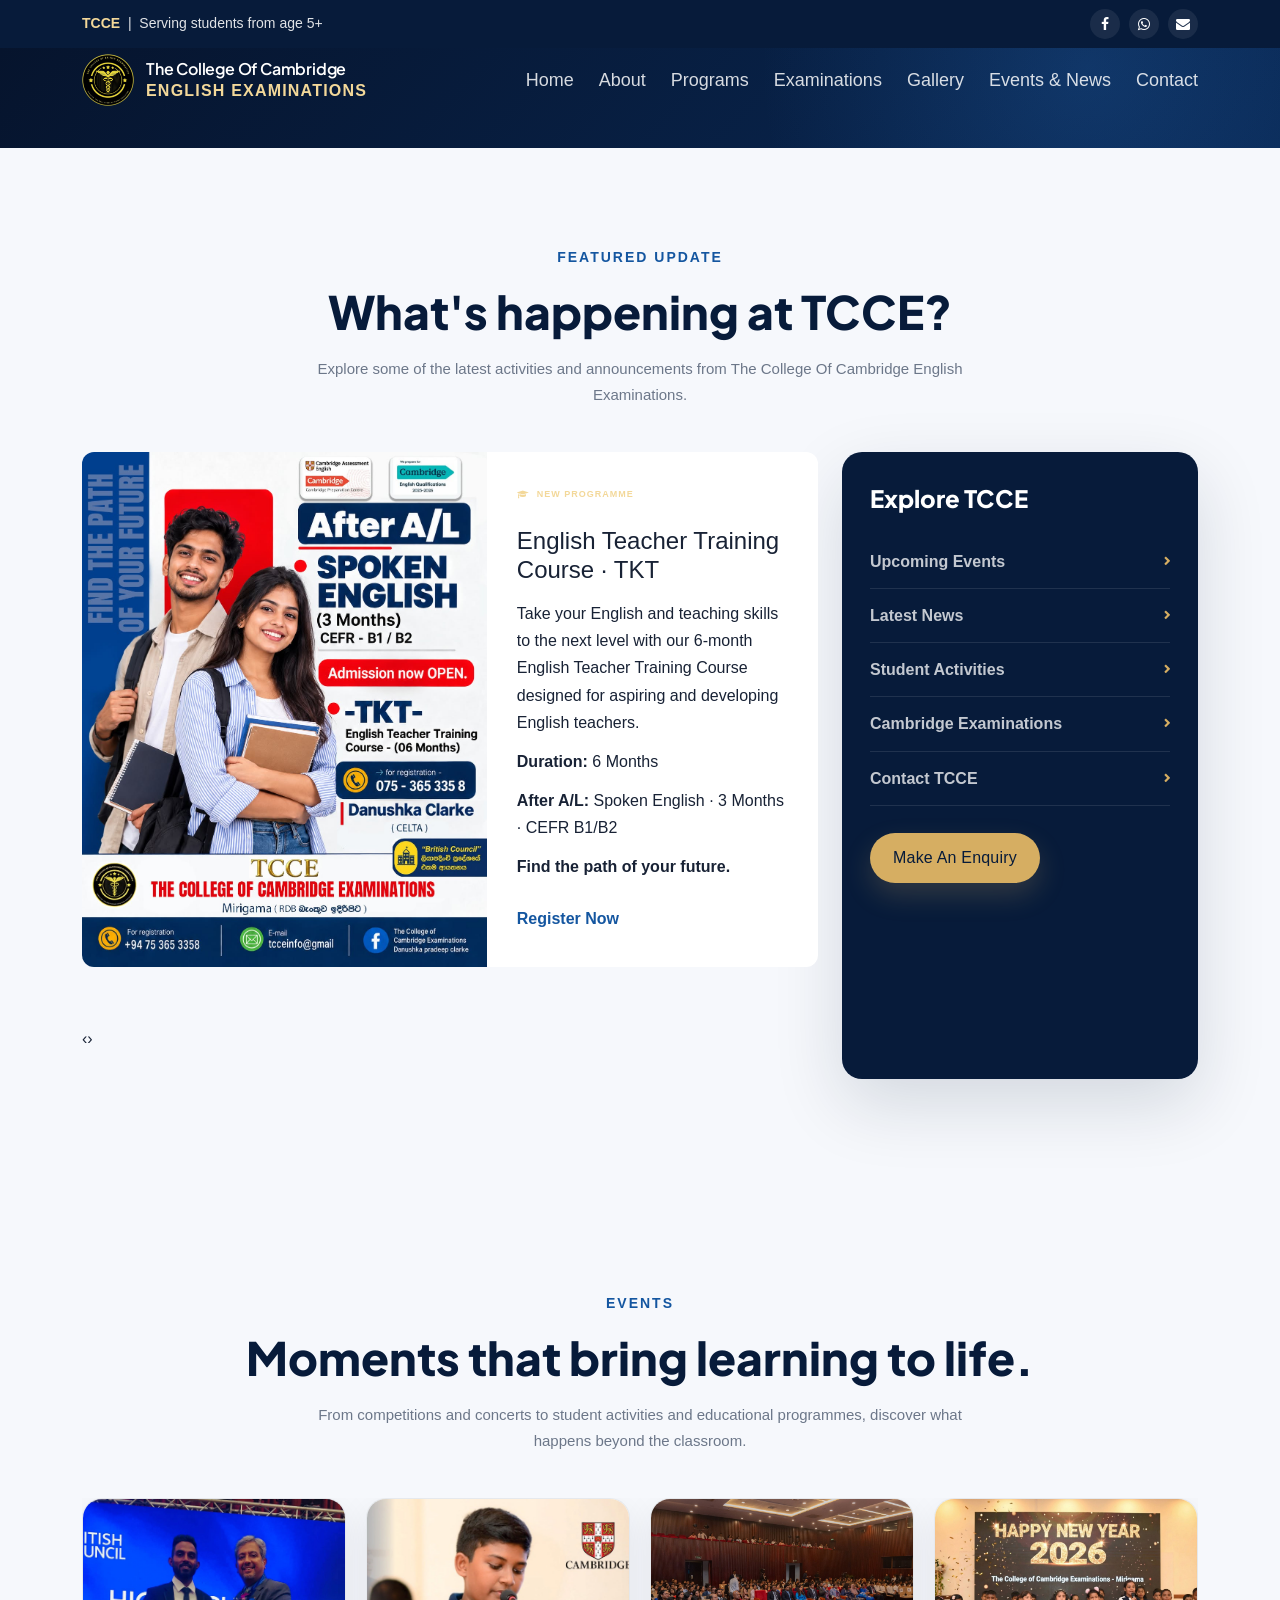
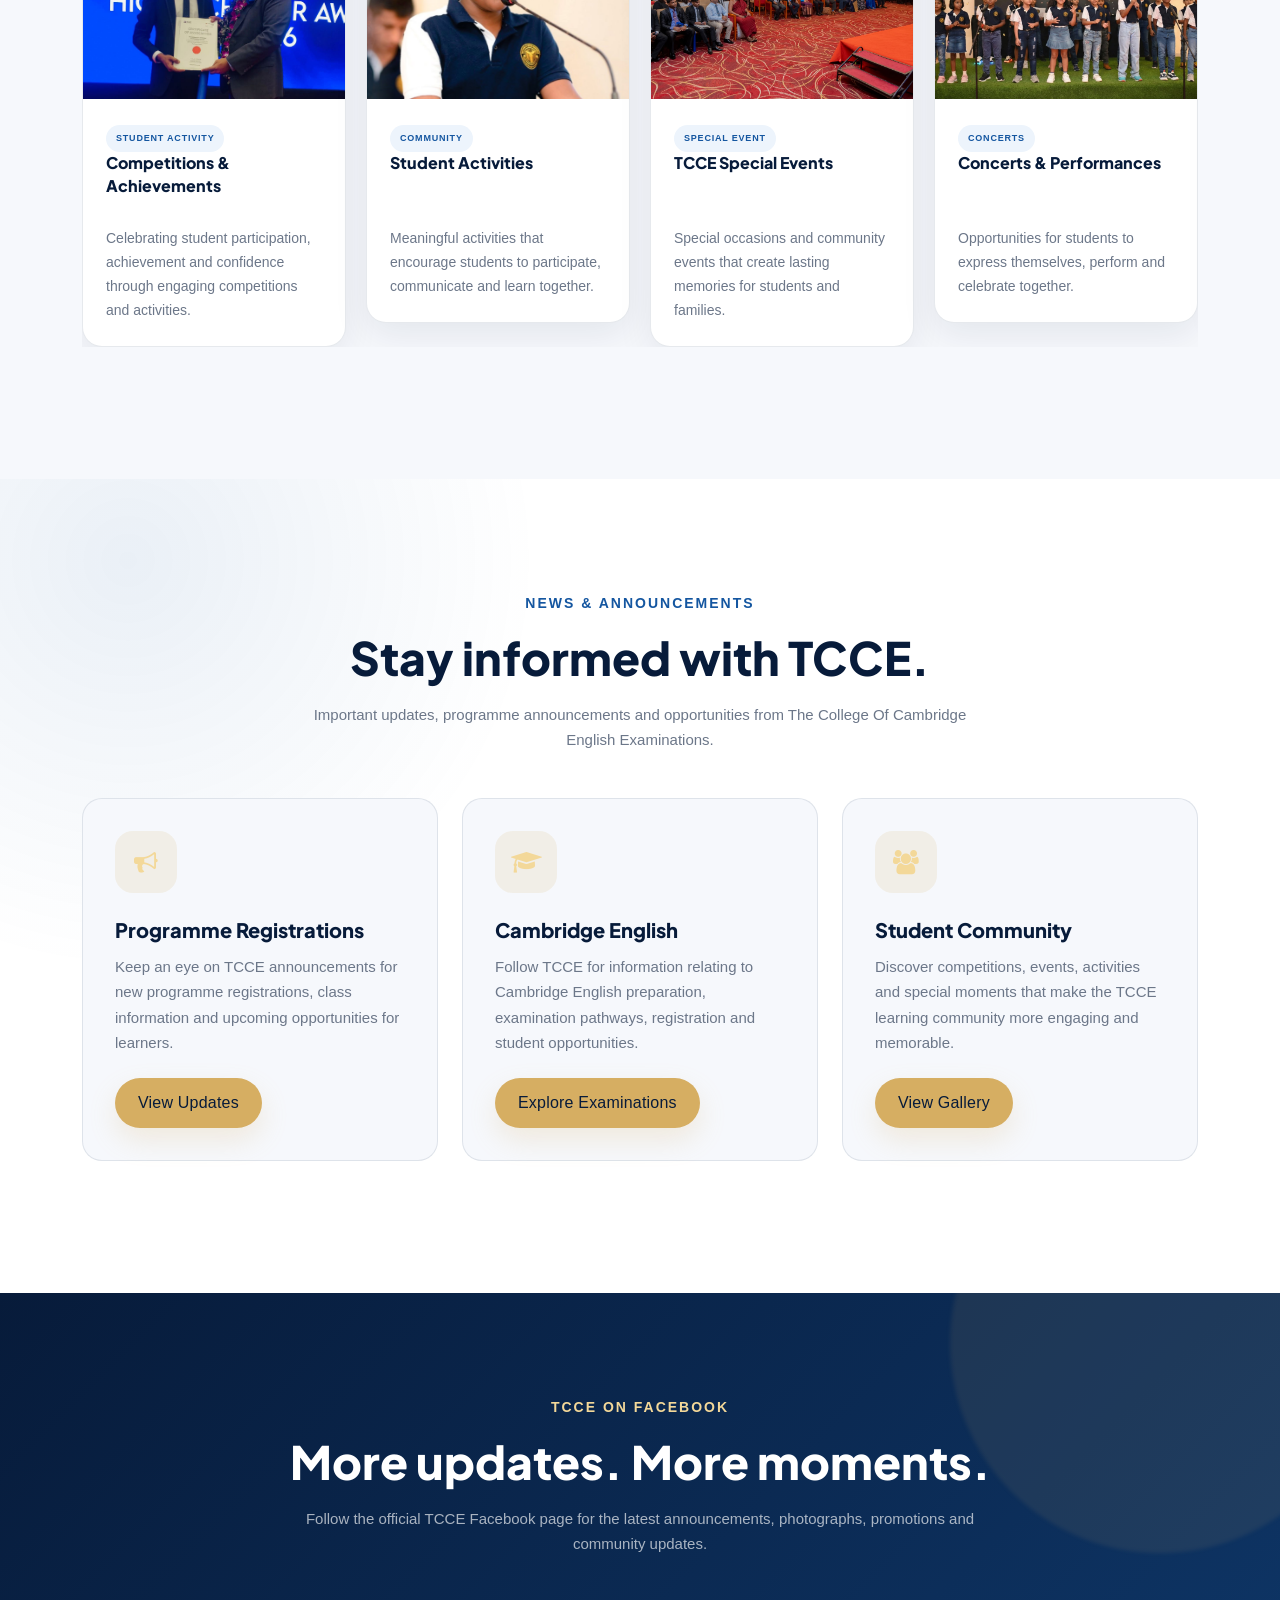
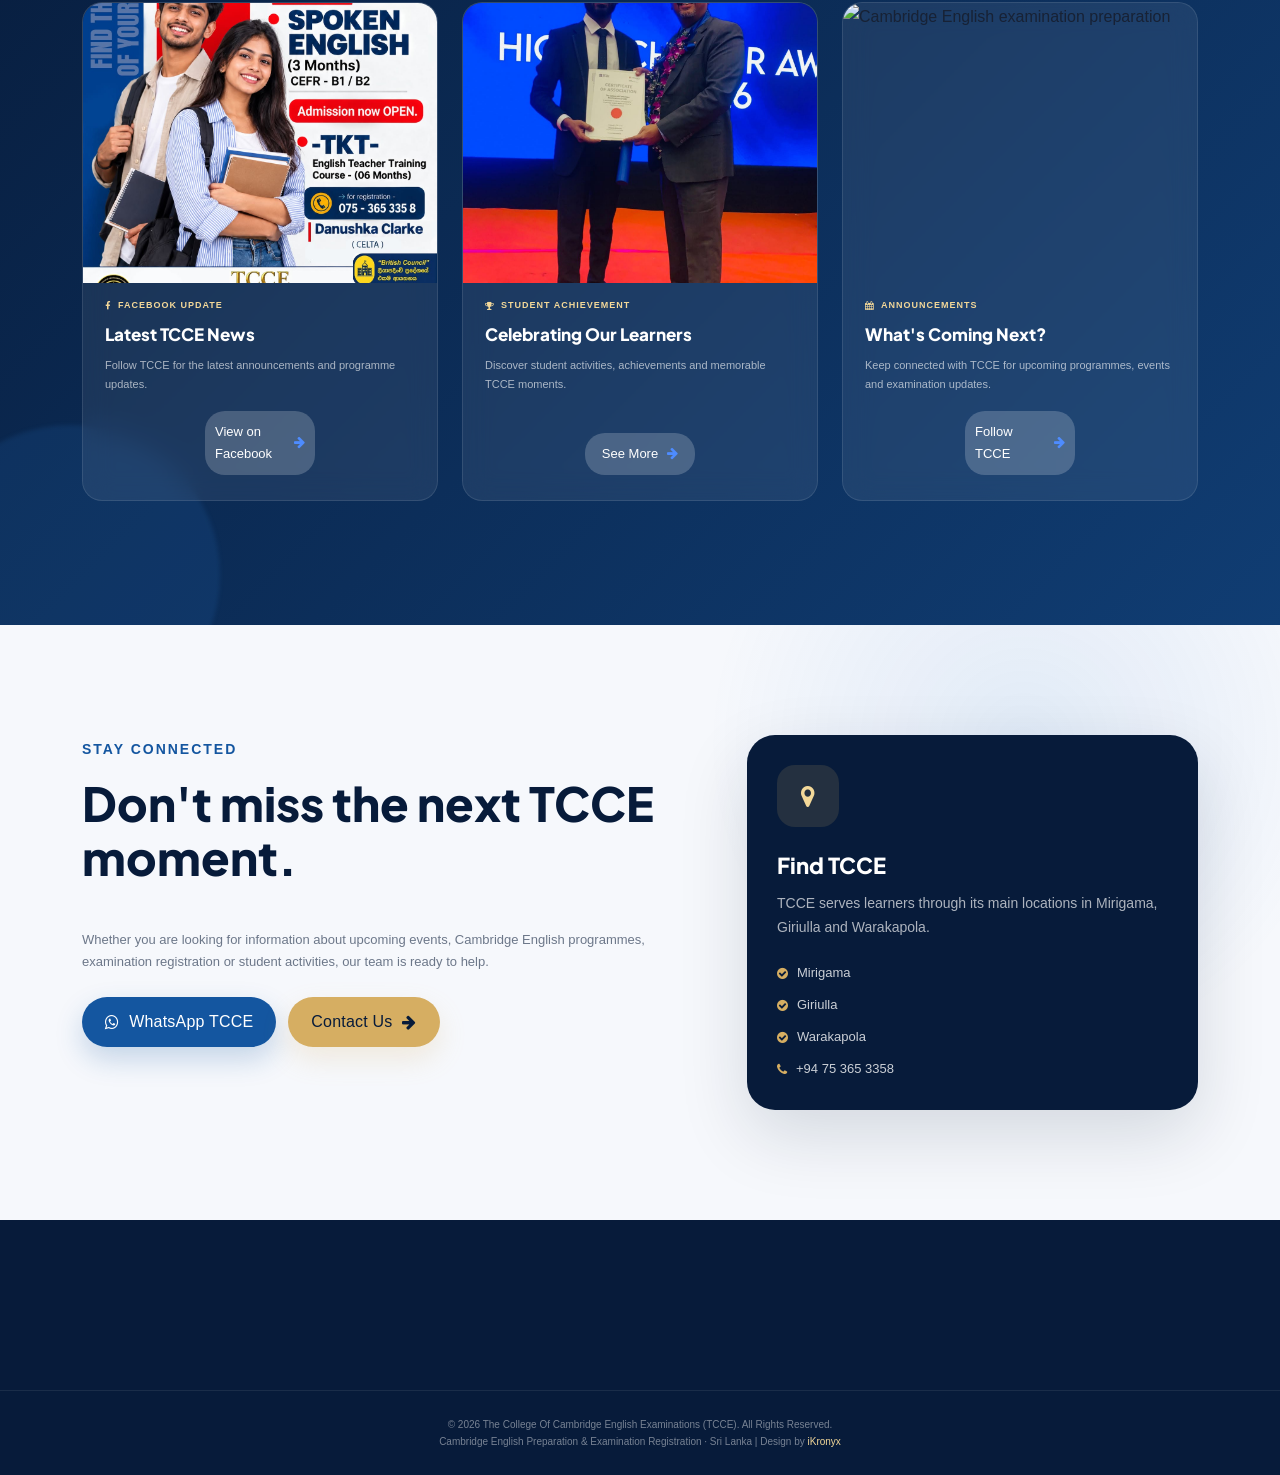
==== commit b77722e9: "events fix" ====
--- a/event-news.html
+++ b/event-news.html
@@ -403,7 +403,7 @@
 
               <div class="item">
                 <img
-                  src="images/img-achive-1.jpg"
+                  src="images/img-achive-11.jpg"
                   alt="TCCE student competition"
                 />
 
@@ -422,10 +422,7 @@
               <!-- Event 02 -->
 
               <div class="item">
-                <img
-                  src="images/image-achive-2.jpg"
-                  alt="TCCE student activity"
-                />
+                <img src="images/123213.jpg" alt="TCCE student activity" />
 
                 <div class="down-content">
                   <span class="course-tag"> Community </span>
@@ -460,7 +457,7 @@
 
               <div class="item">
                 <img
-                  src="https://images.unsplash.com/photo-1506157786151-b8491531f063?auto=format&fit=crop&w=1000&q=85"
+                  src="images/img-con-1 (4).jpg"
                   alt="Student concert event"
                 />
 
@@ -479,10 +476,7 @@
               <!-- Event 05 -->
 
               <div class="item">
-                <img
-                  src="https://images.unsplash.com/photo-1524368535928-5b5e00ddc76b?auto=format&fit=crop&w=1000&q=85"
-                  alt="TCCE student event"
-                />
+                <img src="images/dafafasf.jpg" alt="TCCE student event" />
 
                 <div class="down-content">
                   <span class="course-tag"> Activities </span>
--- a/css/style.css
+++ b/css/style.css
@@ -325,13 +325,13 @@
   display: flex;
   align-items: center;
   overflow: hidden;
-  background:
+  /* background:
     radial-gradient(
       circle at 85% 20%,
       rgba(45, 121, 206, 0.22),
       transparent 30%
     ),
-    linear-gradient(135deg, #06142d, #092854);
+    linear-gradient(135deg, #06142d, #092854); */
 }
 
 .main-banner-secondary {
@@ -355,7 +355,7 @@
   width: 100%;
   height: 100%;
   object-fit: cover;
-  opacity: 0.38;
+  opacity: 0.95;
 }
 
 .main-banner::after {
@@ -364,7 +364,7 @@
   inset: 0;
   background: linear-gradient(
     90deg,
-    rgba(5, 19, 43, 0.92) 0%,
+    rgba(5, 19, 43, 0.72) 0%,
     rgba(5, 19, 43, 0.72) 46%,
     rgba(5, 19, 43, 0.28) 100%
   );
@@ -1700,3 +1700,299 @@
     align-self: center;
   }
 }
+
+/* =========================================================
+   TCCE MOMENTS / PHOTO COLLECTIONS
+========================================================= */
+
+.tcce-moments-section {
+  padding: 100px 0;
+  background: #f7f8fb;
+}
+
+.tcce-moments-heading {
+  max-width: 720px;
+  margin: 0 auto 55px;
+  text-align: center;
+}
+
+.tcce-moments-heading h2 {
+  margin: 12px 0 18px;
+}
+
+.tcce-moments-heading p {
+  max-width: 650px;
+  margin: 0 auto;
+  color: #737b8f;
+  line-height: 1.8;
+}
+
+/* Collection Card */
+
+.tcce-collection-card {
+  height: 100%;
+  padding: 0;
+  background: #ffffff;
+  border: 1px solid rgba(20, 30, 140, 0.08);
+  border-radius: 18px;
+  overflow: hidden;
+  box-shadow: 0 18px 50px rgba(20, 30, 140, 0.07);
+  transition:
+    transform 0.35s ease,
+    box-shadow 0.35s ease;
+}
+
+.tcce-collection-card:hover {
+  transform: translateY(-5px);
+  box-shadow: 0 25px 60px rgba(20, 30, 140, 0.11);
+}
+
+/* Collection Header */
+
+.tcce-collection-top {
+  display: flex;
+  align-items: center;
+  justify-content: space-between;
+  gap: 20px;
+  padding: 25px 26px 22px;
+}
+
+.tcce-collection-meta {
+  display: flex;
+  align-items: center;
+  gap: 15px;
+}
+
+.tcce-collection-number {
+  display: flex;
+  align-items: center;
+  justify-content: center;
+  width: 38px;
+  height: 38px;
+  flex-shrink: 0;
+  border-radius: 50%;
+  background: #101a4a;
+  color: #ffffff;
+  font-size: 11px;
+  font-weight: 800;
+}
+
+.tcce-collection-category {
+  display: block;
+  margin-bottom: 4px;
+  color: #b18a38;
+  font-size: 9px;
+  font-weight: 800;
+  letter-spacing: 1.4px;
+  text-transform: uppercase;
+}
+
+.tcce-collection-top h4 {
+  margin: 0;
+  color: #101a4a;
+  font-size: 18px;
+  font-weight: 700;
+}
+
+.tcce-collection-count {
+  flex-shrink: 0;
+  color: #8a91a3;
+  font-size: 10px;
+  font-weight: 700;
+  letter-spacing: 0.8px;
+  text-transform: uppercase;
+}
+
+/* Image Layout */
+
+.tcce-media-layout {
+  display: grid;
+  grid-template-columns: 1.55fr 1fr;
+  gap: 5px;
+  height: 330px;
+  background: #e9ebf1;
+}
+
+.tcce-media-stack {
+  display: grid;
+  grid-template-rows: 1fr 1fr;
+  gap: 5px;
+  min-width: 0;
+}
+
+.tcce-media {
+  position: relative;
+  display: block;
+  min-width: 0;
+  min-height: 0;
+  overflow: hidden;
+  background: #e4e6ec;
+}
+
+.tcce-media img {
+  width: 100%;
+  height: 100%;
+  display: block;
+  object-fit: cover;
+  transition: transform 0.6s ease;
+}
+
+.tcce-media:hover img {
+  transform: scale(1.06);
+}
+
+/* Image Overlay */
+
+.tcce-media-overlay {
+  position: absolute;
+  inset: 0;
+  display: flex;
+  align-items: center;
+  justify-content: center;
+  background: rgba(16, 26, 74, 0);
+  color: #ffffff;
+  opacity: 0;
+  transition:
+    opacity 0.3s ease,
+    background 0.3s ease;
+}
+
+.tcce-media-overlay i {
+  display: flex;
+  align-items: center;
+  justify-content: center;
+  width: 42px;
+  height: 42px;
+  border: 1px solid rgba(255, 255, 255, 0.7);
+  border-radius: 50%;
+  font-size: 13px;
+}
+
+.tcce-media:hover .tcce-media-overlay {
+  opacity: 1;
+  background: rgba(16, 26, 74, 0.38);
+}
+
+/* Collection Footer */
+
+.tcce-collection-footer {
+  display: flex;
+  align-items: center;
+  justify-content: space-between;
+  gap: 20px;
+  padding: 18px 26px 21px;
+}
+
+.tcce-collection-footer > span {
+  color: #858c9d;
+  font-size: 11px;
+  line-height: 1.5;
+}
+
+.tcce-collection-link {
+  display: inline-flex;
+  align-items: center;
+  gap: 8px;
+  flex-shrink: 0;
+  color: #173b8f;
+  font-size: 11px;
+  font-weight: 800;
+  text-decoration: none;
+  white-space: nowrap;
+  transition: gap 0.25s ease;
+}
+
+.tcce-collection-link i {
+  font-size: 10px;
+}
+
+.tcce-collection-link:hover {
+  color: #b18a38;
+  gap: 11px;
+}
+
+/* Tablet */
+
+@media (max-width: 991px) {
+  .tcce-moments-section {
+    padding: 80px 0;
+  }
+
+  .tcce-collection-card {
+    margin-bottom: 30px;
+  }
+
+  .tcce-media-layout {
+    height: 300px;
+  }
+}
+
+/* Mobile */
+
+@media (max-width: 575px) {
+  .tcce-moments-section {
+    padding: 70px 0;
+  }
+
+  .tcce-moments-heading {
+    margin-bottom: 35px;
+  }
+
+  .tcce-moments-heading h2 {
+    font-size: 28px;
+  }
+
+  .tcce-moments-heading p {
+    font-size: 14px;
+  }
+
+  .tcce-collection-top {
+    align-items: flex-start;
+    padding: 20px;
+  }
+
+  .tcce-collection-meta {
+    gap: 11px;
+  }
+
+  .tcce-collection-number {
+    width: 32px;
+    height: 32px;
+    font-size: 9px;
+  }
+
+  .tcce-collection-top h4 {
+    font-size: 15px;
+  }
+
+  .tcce-collection-count {
+    display: none;
+  }
+
+  .tcce-media-layout {
+    height: 260px;
+  }
+
+  .tcce-collection-footer {
+    align-items: flex-start;
+    flex-direction: column;
+    gap: 12px;
+    padding: 17px 20px 20px;
+  }
+
+  .tcce-collection-link {
+    align-self: flex-end;
+  }
+}
+
+/* top bar text animations */
+#tcce-rotating-text {
+  display: inline-block;
+  min-width: 280px;
+}
+
+@media (max-width: 575px) {
+  #tcce-rotating-text {
+    min-width: 0;
+  }
+}
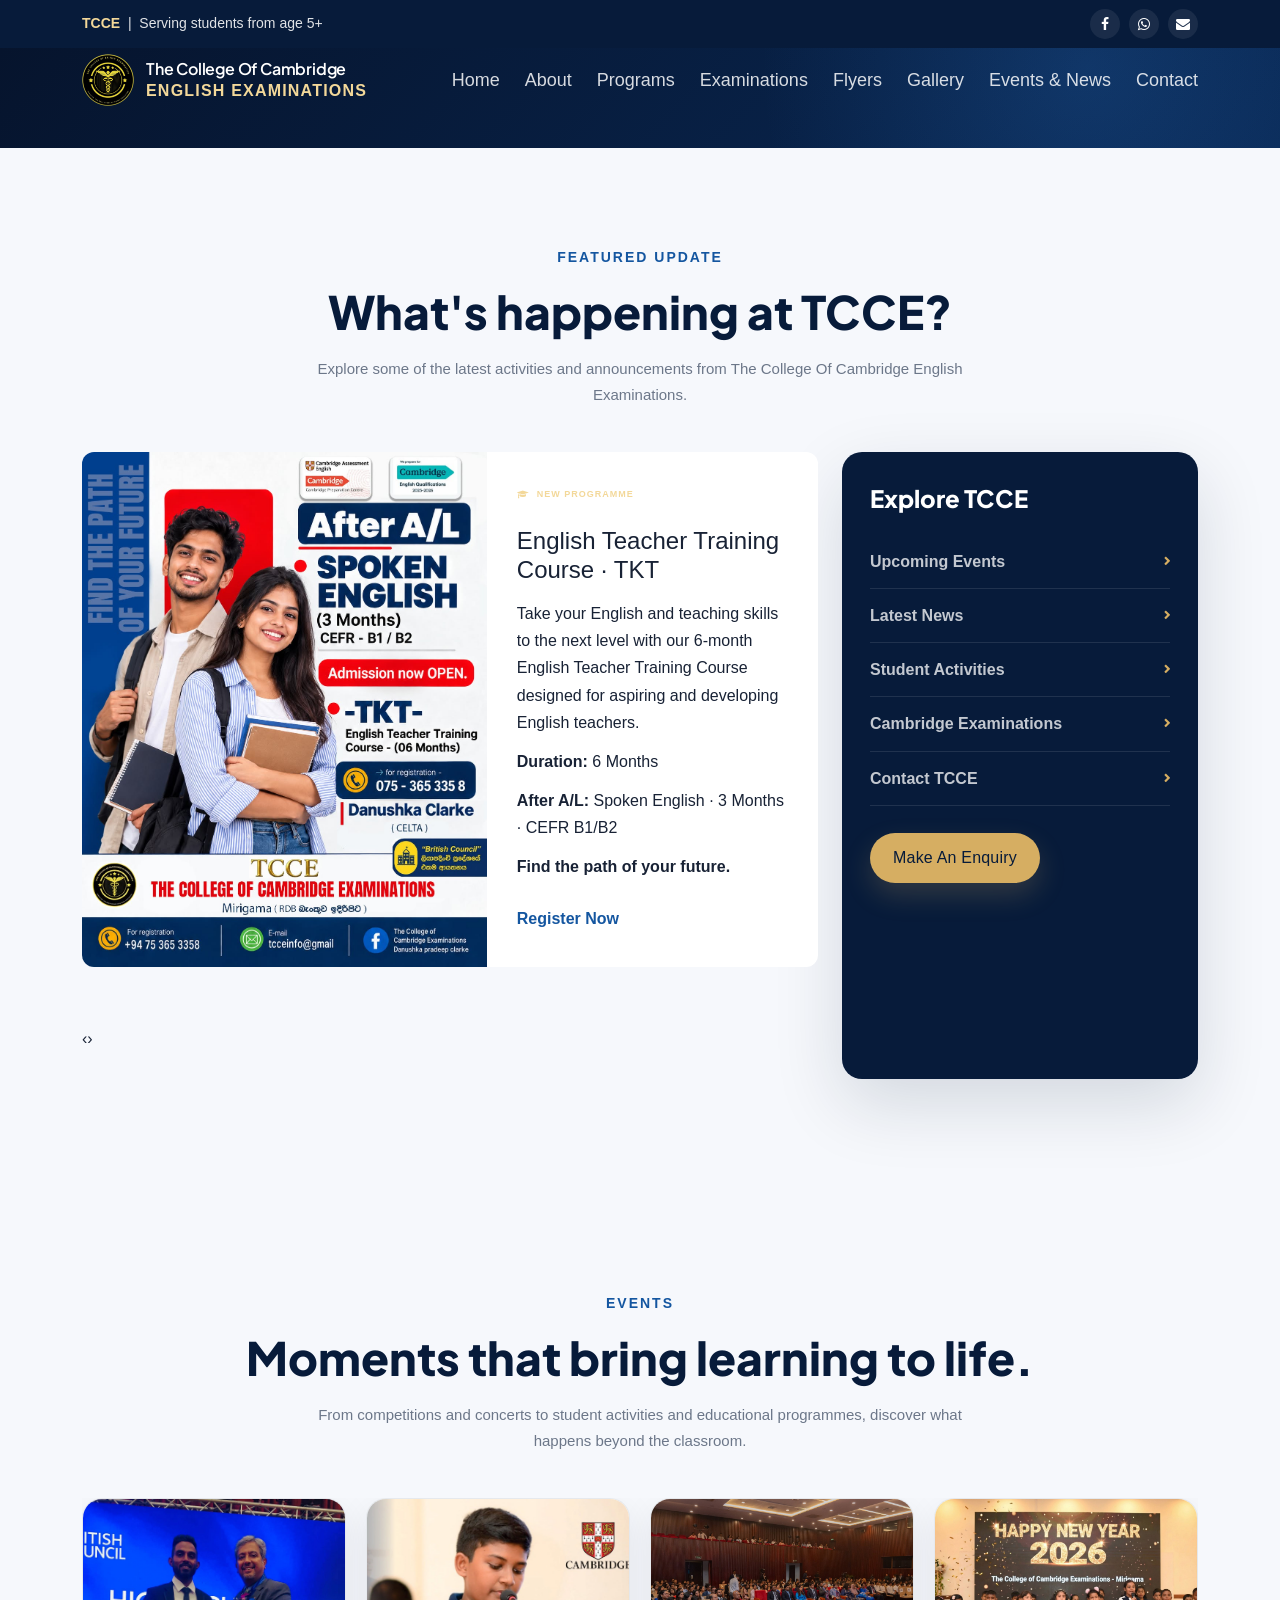
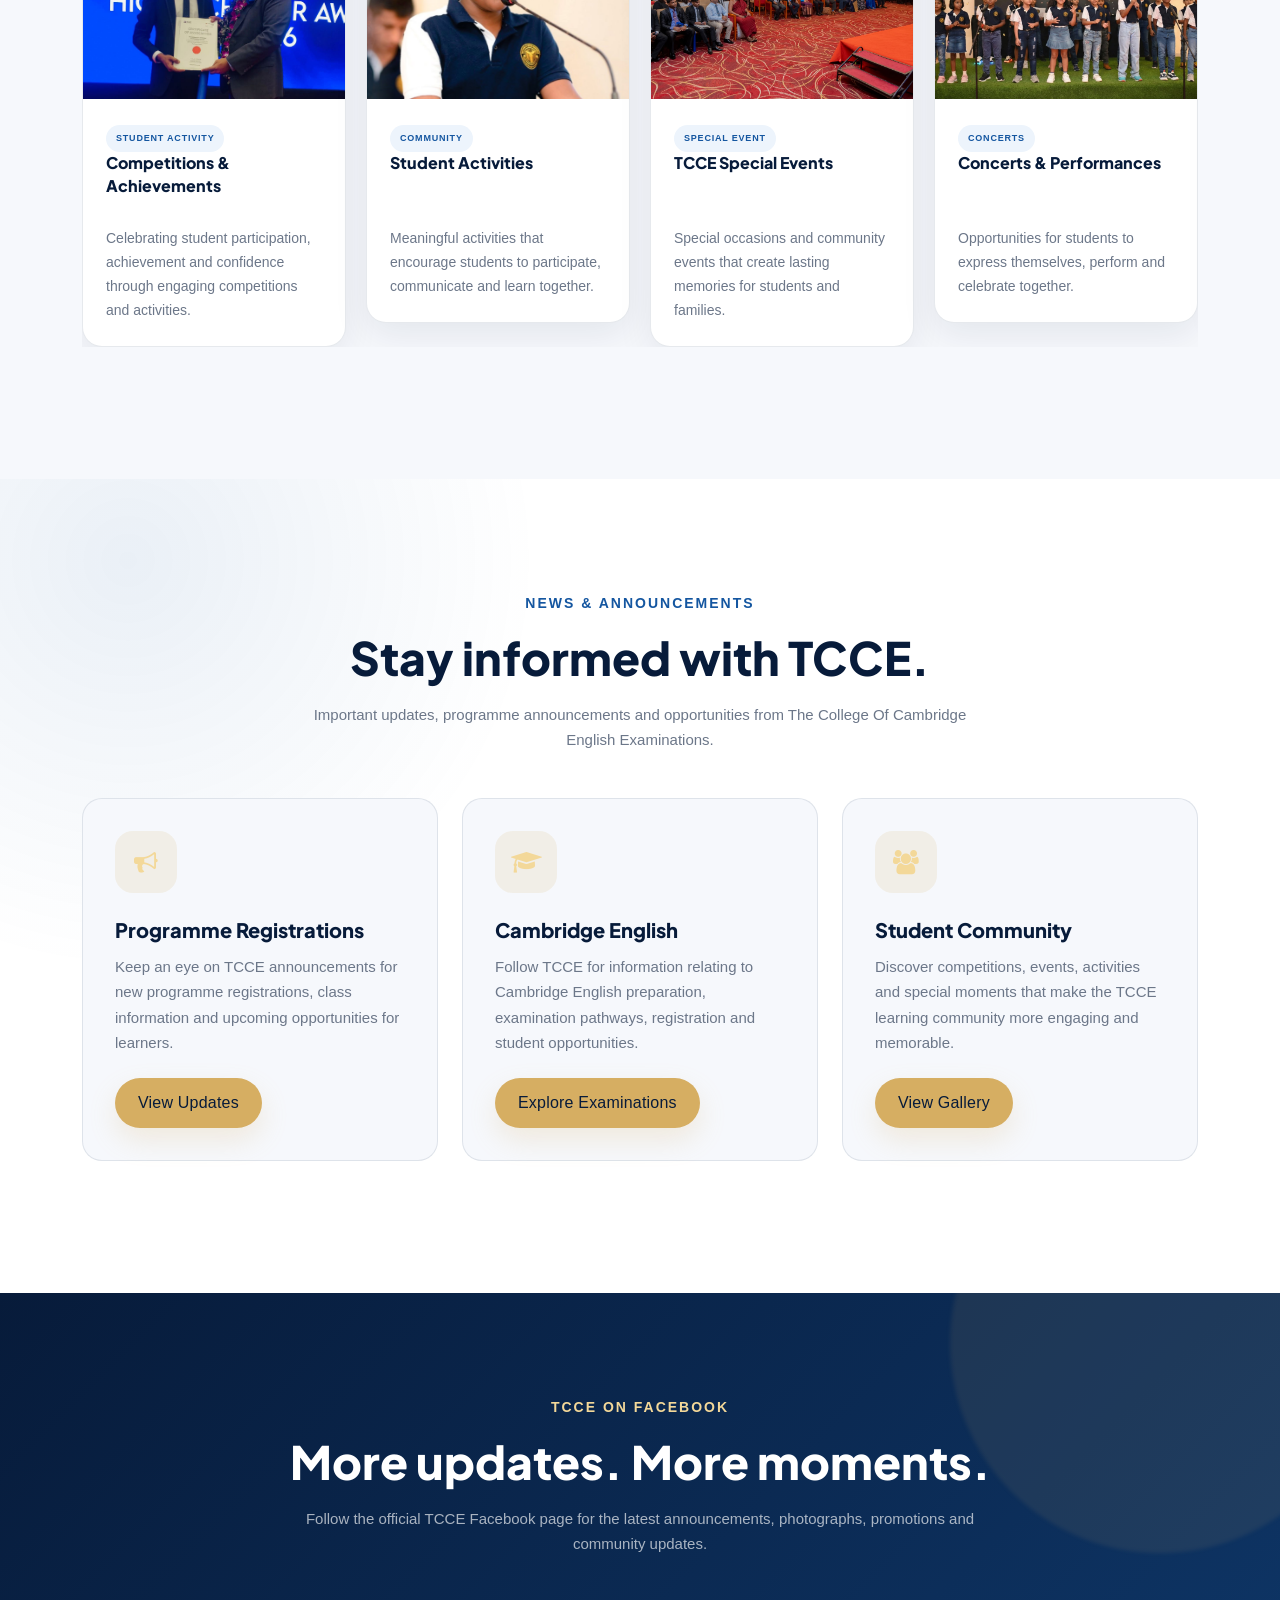
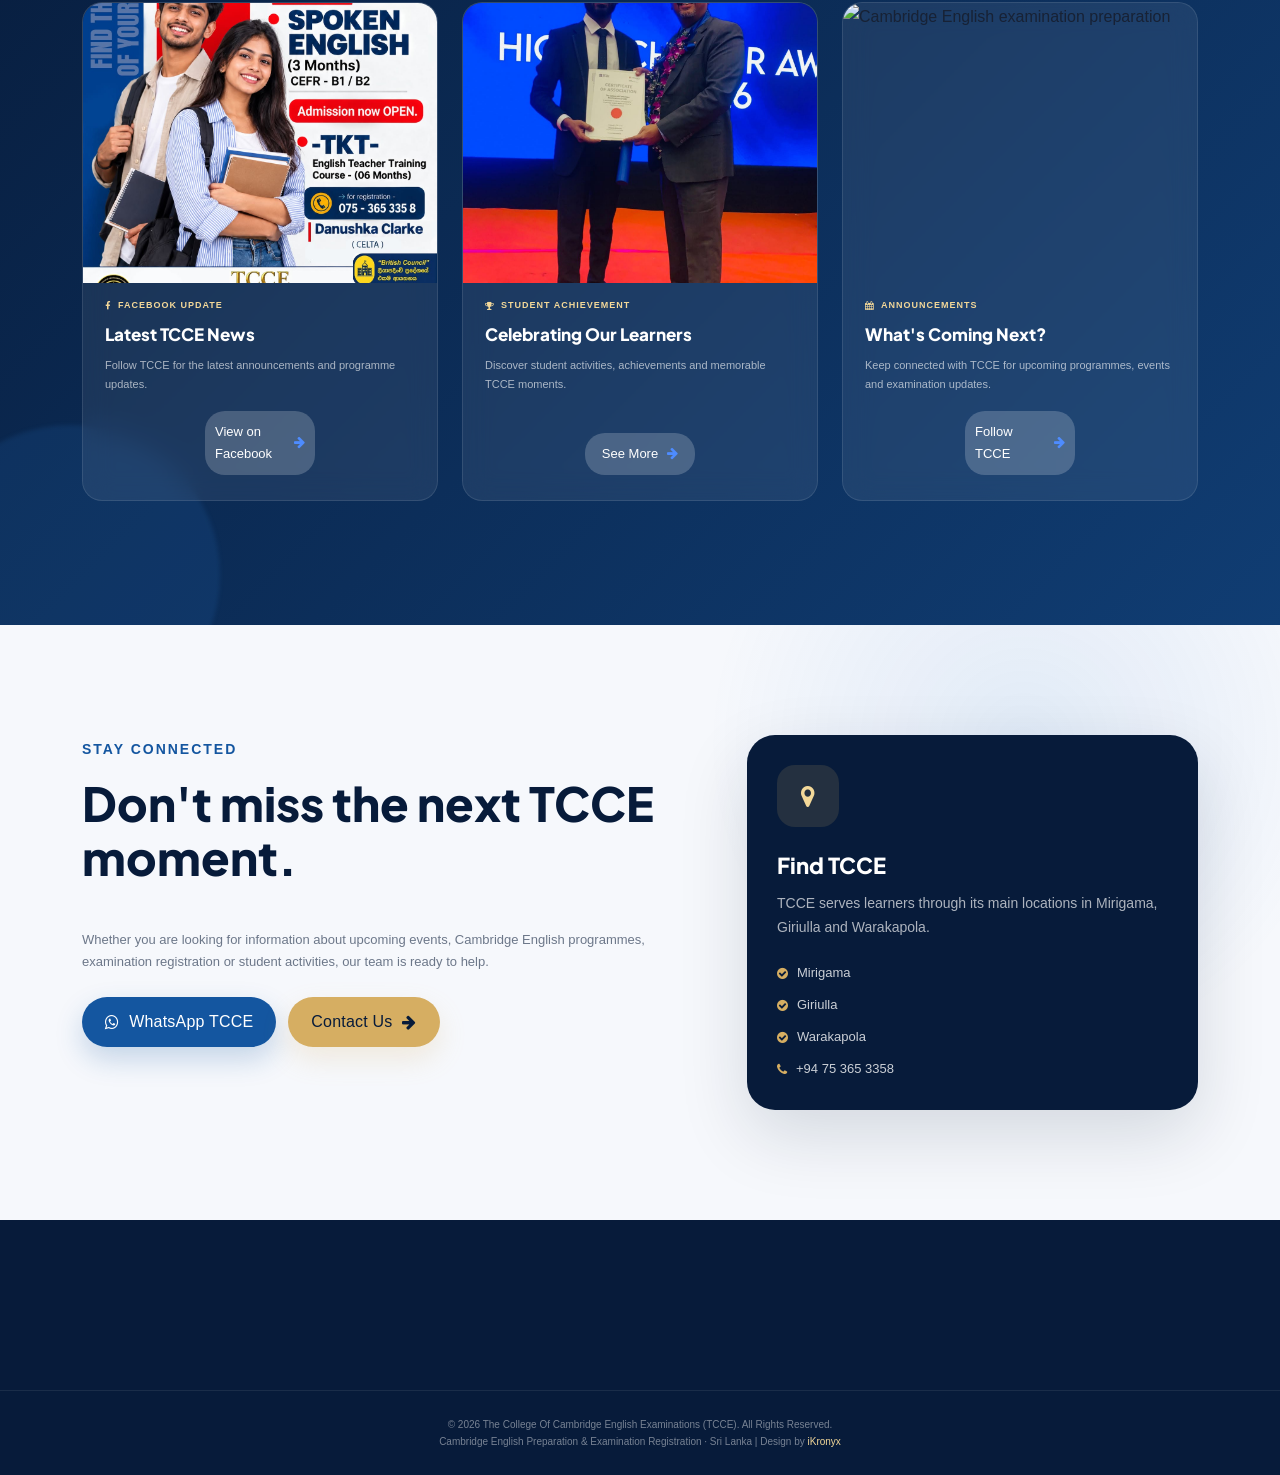
==== commit 61780308: "Updated gallery adverts name modify hero video update" ====
--- a/event-news.html
+++ b/event-news.html
@@ -146,6 +146,10 @@
 
                 <li>
                   <a href="index.html#examinations">Examinations</a>
+                </li>
+
+                <li>
+                  <a href="index.html#flyers">Flyers</a>
                 </li>
 
                 <li>
